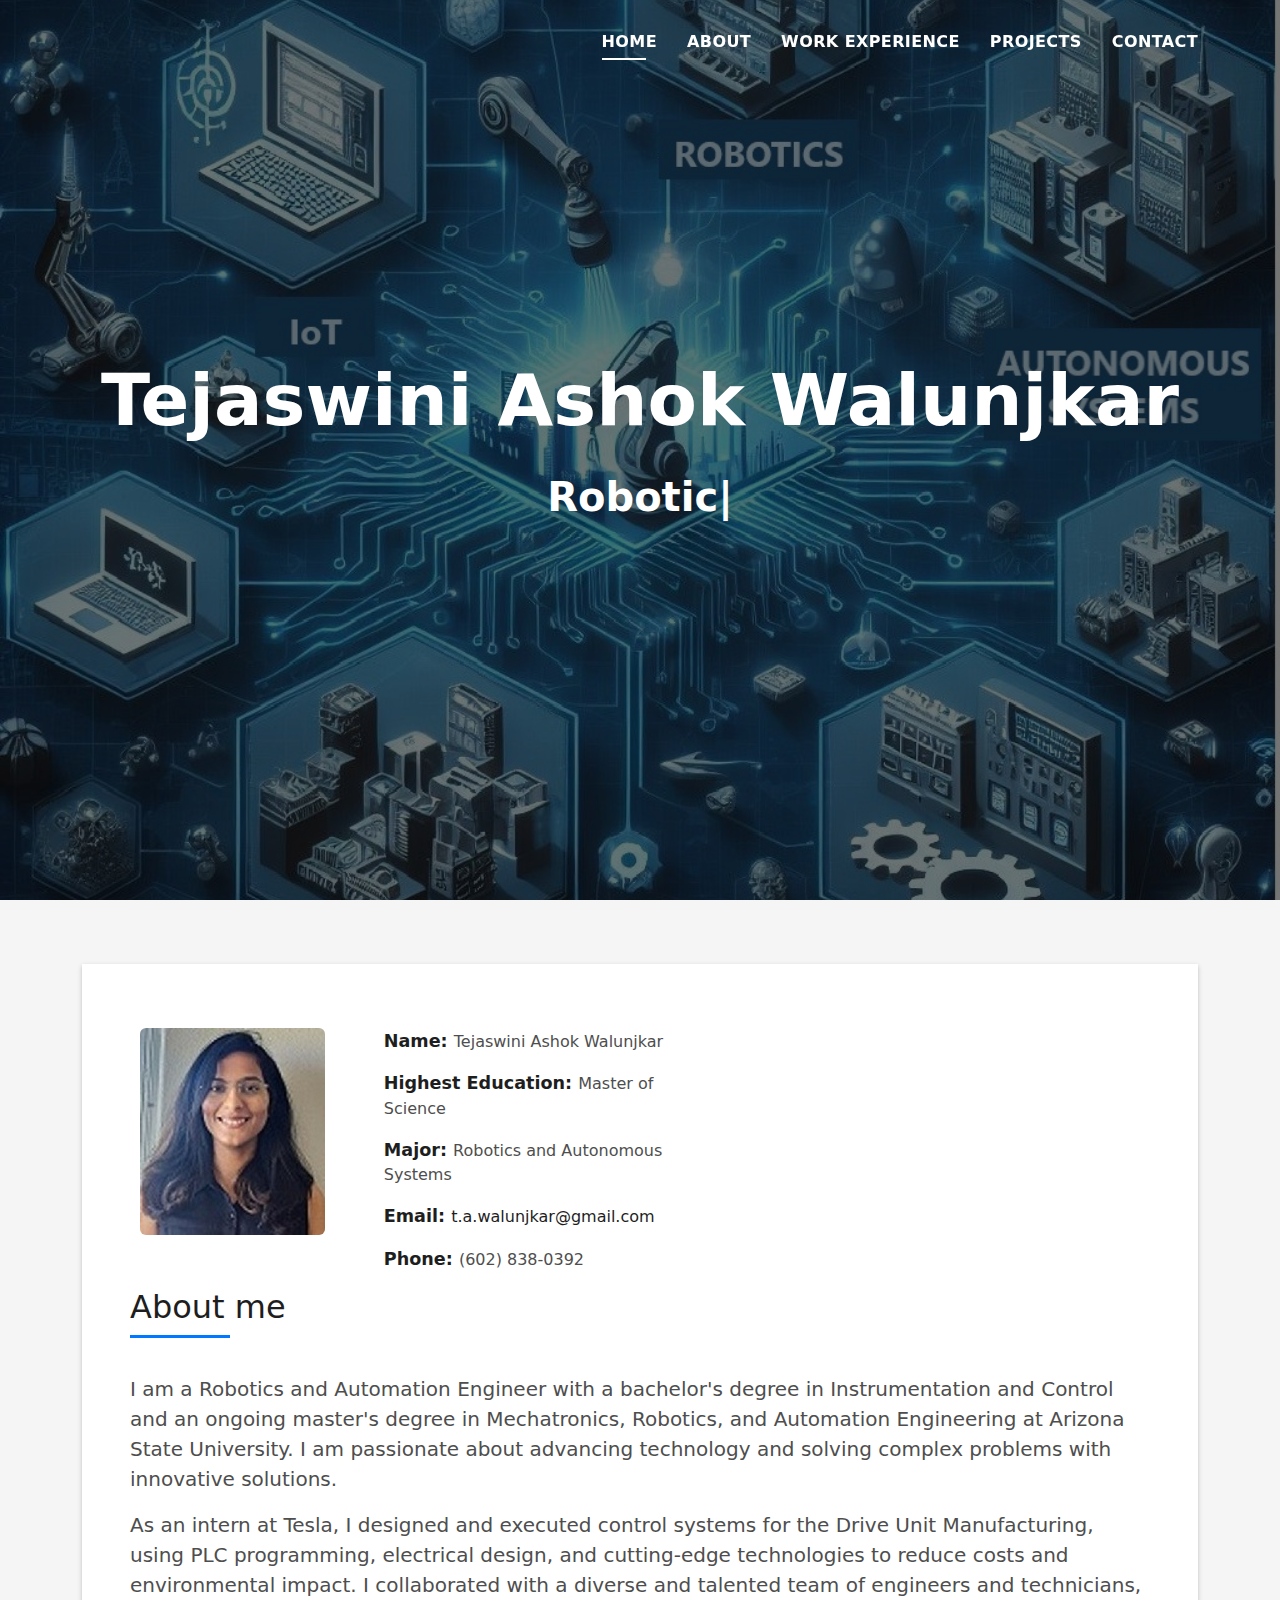
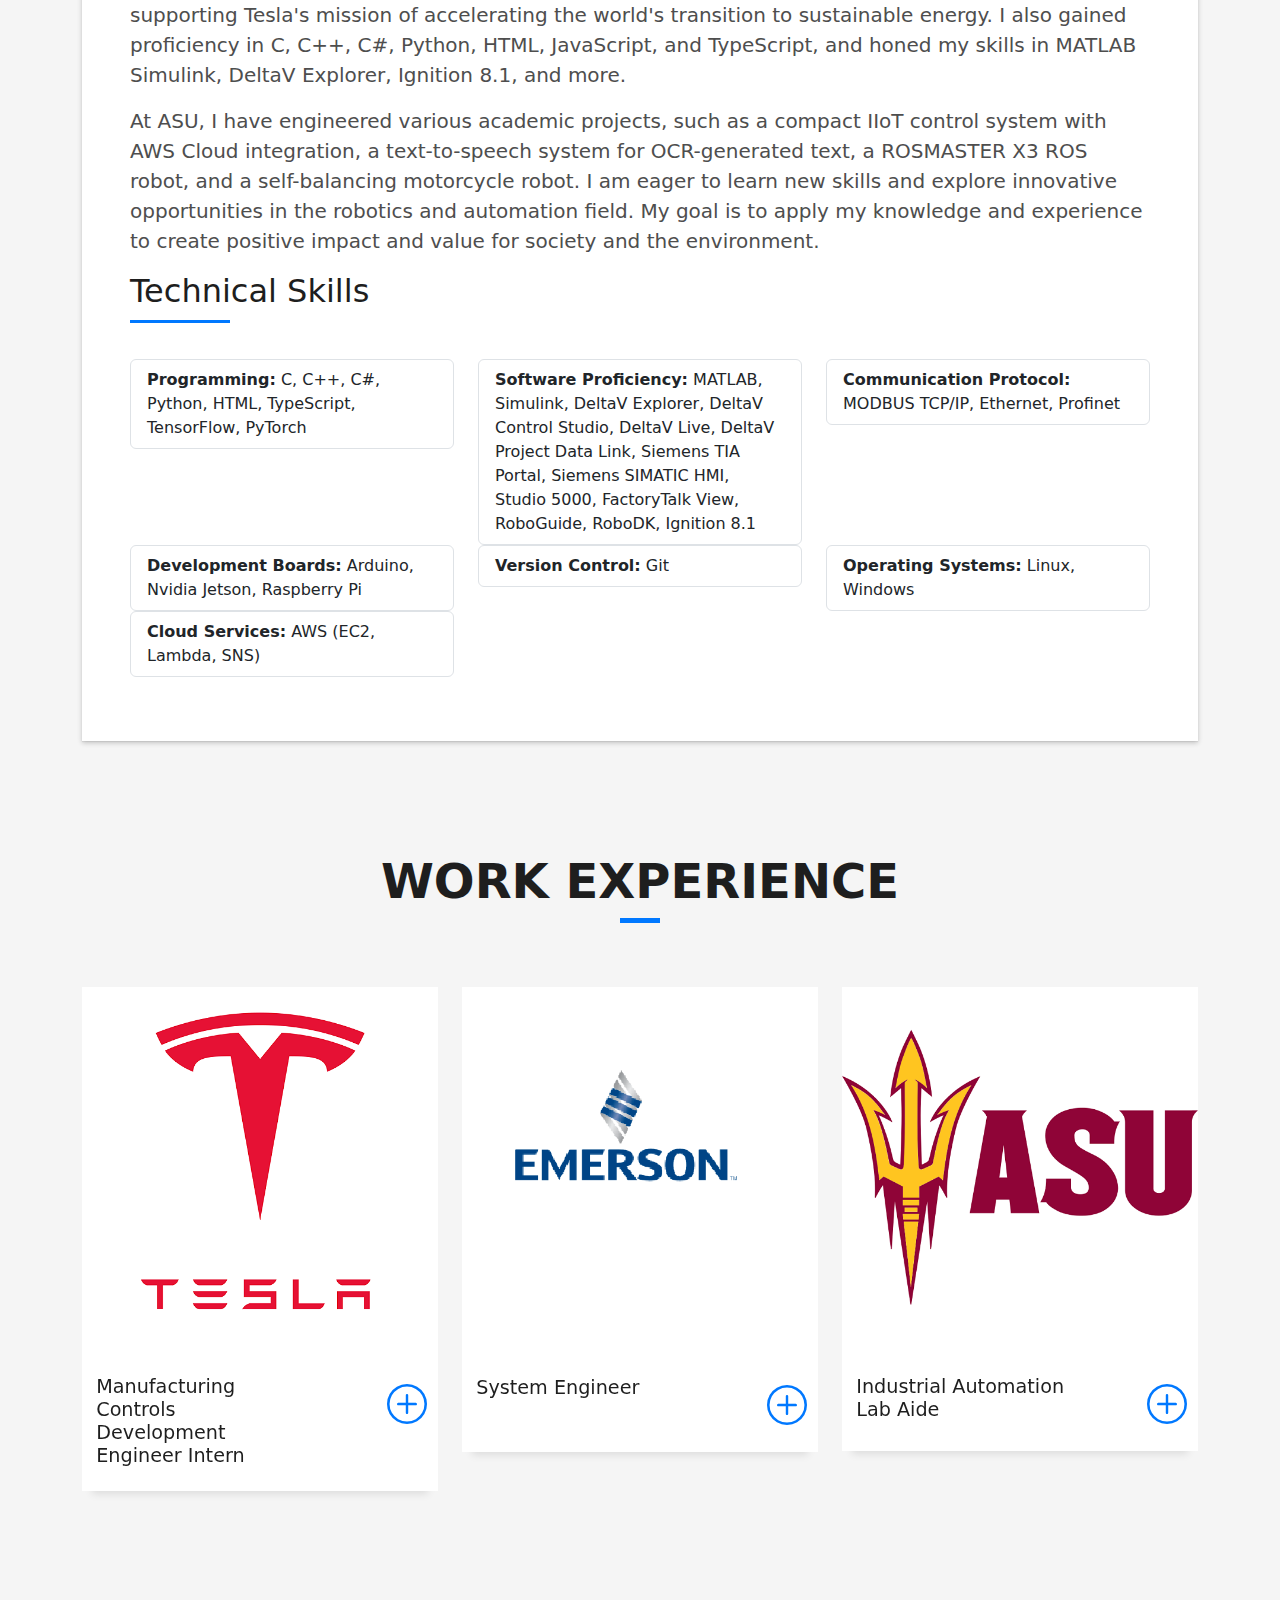
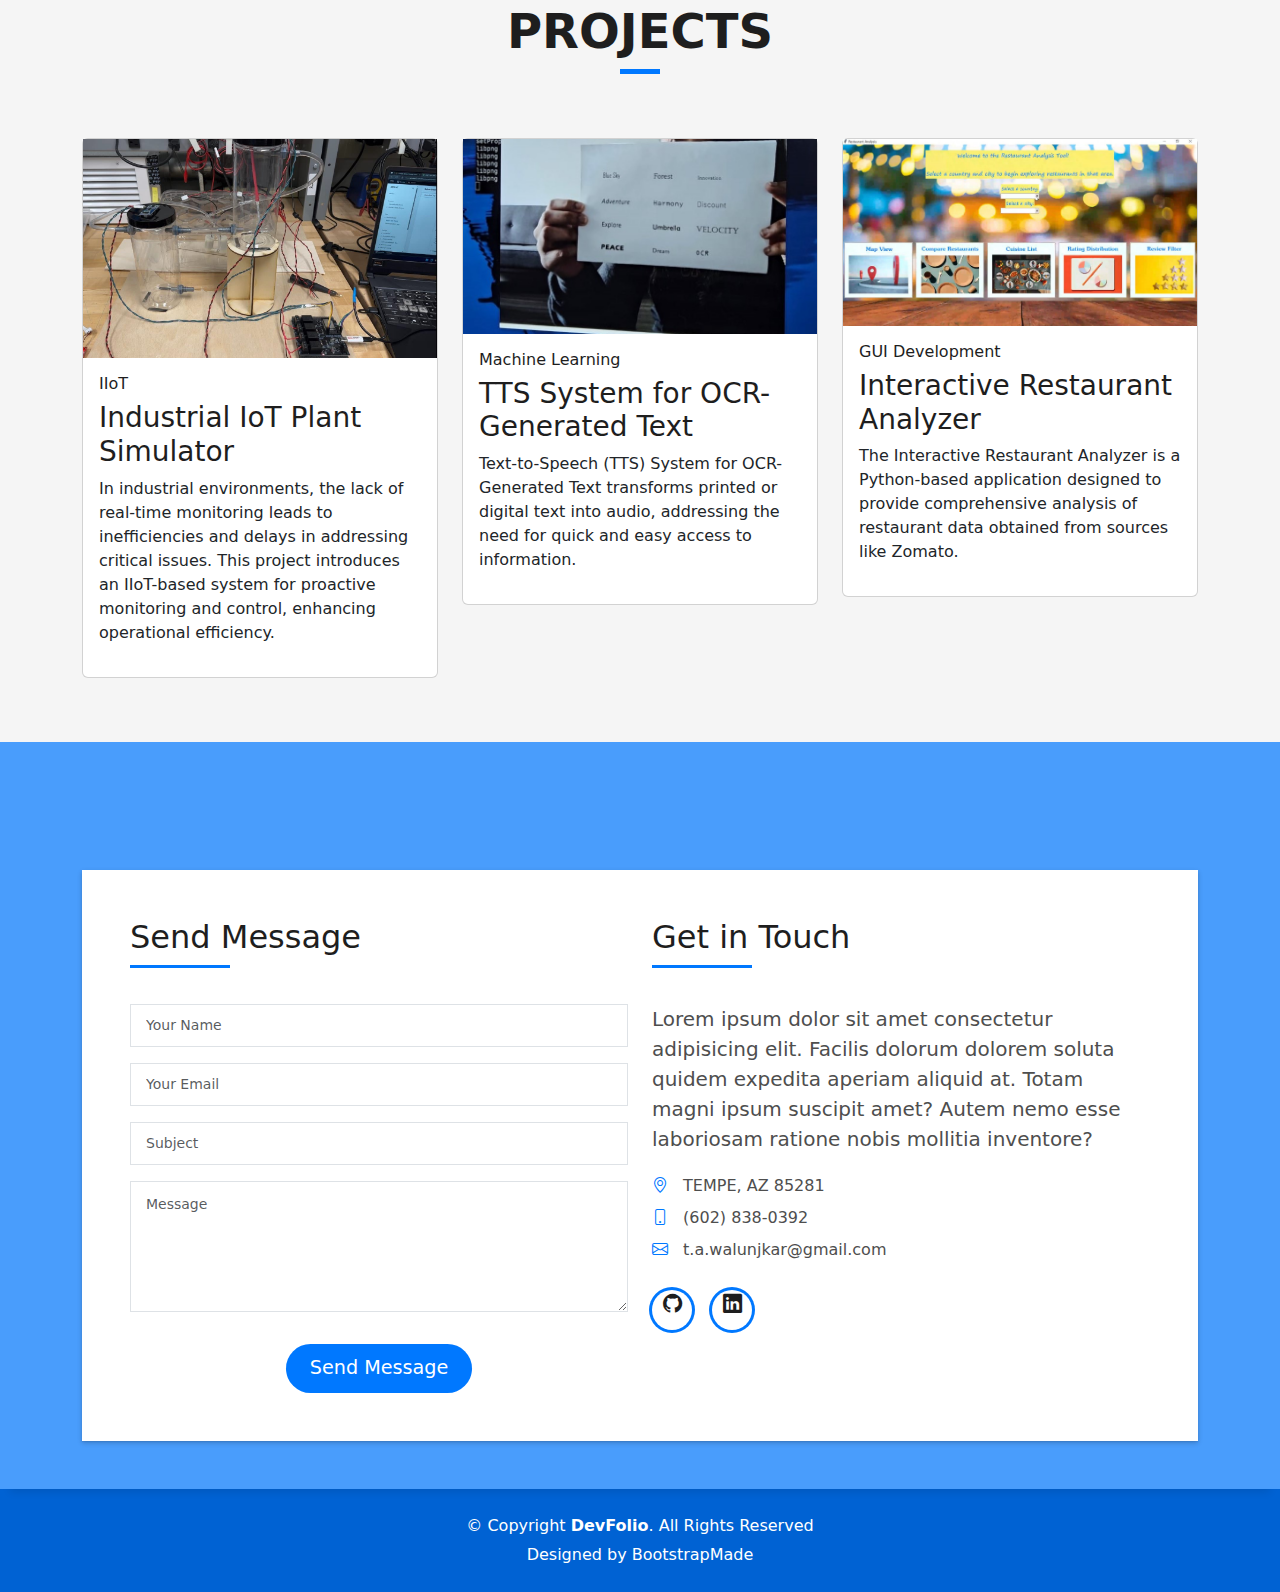
==== index.html @ 7a9c9aa1 "modified:   index.html" ====
<!DOCTYPE html>
<html lang="en">

<head>
  <meta charset="utf-8">
  <meta content="width=device-width, initial-scale=1.0" name="viewport">

  <title>Tejaswini Ashok Walunjkar</title>
  <meta content="" name="description">
  <meta content="" name="keywords">

  <!-- Favicons -->
  <link href="assets/img/favicon.jpg" rel="icon">
  <link href="assets/img/apple-touch-icon.jpg" rel="apple-touch-icon">

  <!-- Vendor CSS Files -->
  <link href="assets/vendor/bootstrap/css/bootstrap.min.css" rel="stylesheet">
  <link href="assets/vendor/bootstrap-icons/bootstrap-icons.css" rel="stylesheet">
  <link href="assets/vendor/glightbox/css/glightbox.min.css" rel="stylesheet">
  <link href="assets/vendor/swiper/swiper-bundle.min.css" rel="stylesheet">

  <!-- Template Main CSS File -->
  <link href="assets/css/style.css" rel="stylesheet">

  <!-- =======================================================
  * Template Name: DevFolio
  * Updated: Jan 09 2024 with Bootstrap v5.3.2
  * Template URL: https://bootstrapmade.com/devfolio-bootstrap-portfolio-html-template/
  * Author: BootstrapMade.com
  * License: https://bootstrapmade.com/license/
  ======================================================== -->
</head>

<body>

  <!-- ======= Header ======= -->
  <header id="header" class="fixed-top">
    <div class="container d-flex align-items-center justify-content-between">

      <h1 class="logo"><a href="index.html"></a></h1>
      <!-- Uncomment below if you prefer to use an image logo -->
      <!-- <a href="index.html" class="logo"><img src="assets/img/logo.png" alt="" class="img-fluid"></a>-->

      <nav id="navbar" class="navbar">
        <ul>
          <li><a class="nav-link scrollto active" href="#hero">Home</a></li>
          <li><a class="nav-link scrollto" href="#about">About</a></li>
          <!-- <li><a class="nav-link scrollto" href="#services">Services</a></li> -->
          <li><a class="nav-link scrollto " href="#workexperience">Work Experience</a></li>
          <li><a class="nav-link scrollto " href="#projects">Projects</a></li>
          <li><a class="nav-link scrollto" href="#contact">Contact</a></li>
        </ul>
        <i class="bi bi-list mobile-nav-toggle"></i>
      </nav><!-- .navbar -->

    </div>
  </header><!-- End Header -->

  <!-- ======= Hero Section ======= -->
  <div id="hero" class="hero route bg-image" style="background-image: url(assets/img/hero-bg.jpg)">
    <div class="overlay-itro"></div>
    <div class="hero-content display-table">
      <div class="table-cell">
        <div class="container">
          <!--<p class="display-6 color-d">Hello, world!</p>-->
          <h1 class="hero-title mb-4">Tejaswini Ashok Walunjkar</h1>
          <p class="hero-subtitle"><span class="typed" data-typed-items="Robotics, Industrial Automation, Internet of Things, Embedded systems, Mechatronics"></span></p>
          <!-- <p class="pt-3"><a class="btn btn-primary btn js-scroll px-4" href="#about" role="button">Learn More</a></p> -->
        </div>
      </div>
    </div>
  </div><!-- End Hero Section -->

  <main id="main">

    <!-- ======= About Section ======= -->
    <section id="about" class="about-mf sect-pt4 route">
      <div class="container">
        <div class="row">
          <div class="col-sm-12">
            <div class="box-shadow-full">
              <div class="row">
                <div class="col-md-7">
                  <div class="row">
                    <div class="col-sm-7 col-md-5">
                      <div class="about-img">
                        <img src="assets/img/testimonial-2.jpg" class="img-fluid rounded b-shadow-a" alt="">
                      </div>
                    </div>
                    <div class="col-sm-7 col-md-7">
                      <div class="about-info">
                        <p><span class="title-s">Name: </span> <span>Tejaswini Ashok Walunjkar</span></p>
                        <p><span class="title-s">Highest Education: </span> <span>Master of Science</span></p>
                        <p><span class="title-s">Major: </span> <span>Robotics and Autonomous Systems</span></p>
                        <p><span class="title-s">Email: </span> <span><a href="mailto:t.a.walunjkar@gmail.com">t.a.walunjkar@gmail.com</a></span></p>
                        <p><span class="title-s">Phone: </span> <span>(602) 838-0392</span></p>
                      </div>
                    </div>
                  </div>               
                </div>
                
                <div class="col-md-15">
                  <div class="about-me pt-4 pt-md-0">
                    <div class="title-box-2">
                      <h5 class="title-left">
                        About me
                      </h5>
                    </div>
                    <p class="lead">
                      I am a Robotics and Automation Engineer with a bachelor's degree in Instrumentation and Control and an ongoing master's degree in Mechatronics, Robotics, and Automation Engineering at Arizona State University. I am passionate about advancing technology and solving complex problems with innovative solutions.
                    </p>
                    <p class="lead">
                      As an intern at Tesla, I designed and executed control systems for the Drive Unit Manufacturing, using PLC programming, electrical design, and cutting-edge technologies to reduce costs and environmental impact. I collaborated with a diverse and talented team of engineers and technicians, supporting Tesla's mission of accelerating the world's transition to sustainable energy. I also gained proficiency in C, C++, C#, Python, HTML, JavaScript, and TypeScript, and honed my skills in MATLAB Simulink, DeltaV Explorer, Ignition 8.1, and more.
                    </p>
                    <p class="lead">
                      At ASU, I have engineered various academic projects, such as a compact IIoT control system with AWS Cloud integration, a text-to-speech system for OCR-generated text, a ROSMASTER X3 ROS robot, and a self-balancing motorcycle robot. I am eager to learn new skills and explore innovative opportunities in the robotics and automation field. My goal is to apply my knowledge and experience to create positive impact and value for society and the environment.
                    </p>
                  </div>


                  <!-- Technical Skills -->
                  <div class="title-box-2">
                    <h5 class="title-left">Technical Skills</h5>
                  </div>

                  <div class="row">
                    <div class="col-md-4">
                      <ul class="list-group">
                        <li class="list-group-item"><strong>Programming:</strong> C, C++, C#, Python, HTML, TypeScript, TensorFlow, PyTorch</li>
                      </ul>
                    </div>
                    
                    <div class="col-md-4">
                      <ul class="list-group">
                        <li class="list-group-item"><strong>Software Proficiency:</strong> MATLAB, Simulink, DeltaV Explorer, DeltaV Control Studio, DeltaV Live, DeltaV Project Data Link, Siemens TIA Portal, Siemens SIMATIC HMI, Studio 5000, FactoryTalk View, RoboGuide, RoboDK, Ignition 8.1</li>
                      </ul>
                    </div>
                    
                    <div class="col-md-4">
                      <ul class="list-group">
                        <li class="list-group-item"><strong>Communication Protocol:</strong> MODBUS TCP/IP, Ethernet, Profinet</li>
                      </ul>
                    </div>
                  </div>

                  <div class="row">
                    <div class="col-md-4">
                      <ul class="list-group">
                        <li class="list-group-item"><strong>Development Boards:</strong> Arduino, Nvidia Jetson, Raspberry Pi</li>
                      </ul>
                    </div>
                    
                    <div class="col-md-4">
                      <ul class="list-group">
                        <li class="list-group-item"><strong>Version Control:</strong> Git</li>
                      </ul>
                    </div>
                    
                    <div class="col-md-4">
                      <ul class="list-group">
                        <li class="list-group-item"><strong>Operating Systems:</strong> Linux, Windows</li>
                      </ul>
                    </div>
                  </div>

                  <div class="row">
                    <div class="col-md-4">
                      <ul class="list-group">
                        <li class="list-group-item"><strong>Cloud Services:</strong> AWS (EC2, Lambda, SNS)</li>
                      </ul>
                    </div>
                  </div>
                  
                  <!-- End Technical Skills -->
                </div>
              </div>
            </div>
          </div>
        </div>
      </div>
    </section><!-- End About Section -->


    <!-- ======= work experience Section ======= -->
    <section id="workexperience" class="workexperience-mf sect-pt4 route">
      <div class="container">
        <div class="row">
          <div class="col-sm-12">
            <div class="title-box text-center">
              <h3 class="title-a">
                Work Experience
              </h3>
              <div class="line-mf"></div>
            </div>
          </div>
        </div>
        <div class="row">
          <div class="col-md-4">
            <div class="work-box">
              <a href="assets/img/work-1.jpg" data-gallery="portfolioGallery" class="portfolio-lightbox">
                <div class="work-img">
                  <img src="assets/img/work-1.jpg" alt="" class="img-fluid">
                </div>
              </a>
              <div class="work-content">
                <div class="row">
                  <div class="col-sm-8">
                    <h2 class="w-title">Manufacturing Controls Development Engineer Intern</h2>
                  </div>
                  <div class="col-sm-4">
                    <div class="w-like">
                      <a href="portfolio-details.html"> <span class="bi bi-plus-circle"></span></a>
                    </div>
                  </div>
                </div>
              </div>
            </div>
          </div>
          <div class="col-md-4">
            <div class="work-box">
              <a href="assets/img/work-2.jpg" data-gallery="portfolioGallery" class="portfolio-lightbox">
                <div class="work-img">
                  <img src="assets/img/work-2.jpg" alt="" class="img-fluid">
                </div>
              </a>
              <div class="work-content">
                <div class="row">
                  <div class="col-sm-8">
                    <h2 class="w-title">System Engineer</h2>
                  </div>
                  <div class="col-sm-4">
                    <div class="w-like">
                      <a href="portfolio-details.html"> <span class="bi bi-plus-circle"></span></a>
                    </div>
                  </div>
                </div>
              </div>
            </div>
          </div>
          <div class="col-md-4">
            <div class="work-box">
              <a href="assets/img/work-3.jpg" data-gallery="portfolioGallery" class="portfolio-lightbox">
                <div class="work-img">
                  <img src="assets/img/work-3.jpg" alt="" class="img-fluid">
                </div>
              </a>
              <div class="work-content">
                <div class="row">
                  <div class="col-sm-8">
                    <h2 class="w-title">Industrial Automation Lab Aide</h2>
                  </div>
                  <div class="col-sm-4">
                    <div class="w-like">
                      <a href="portfolio-details.html"> <span class="bi bi-plus-circle"></span></a>
                    </div>
                  </div>
                </div>
              </div>
            </div>
          </div>
        </div>
      </div>
    </section><!-- End work experience Section -->


    <!-- ======= Projects Section ======= -->
    <section id="projects" class="projects-mf sect-pt4 route">
      <div class="container">
        <div class="row">
          <div class="col-sm-12">
            <div class="title-box text-center">
              <h3 class="title-a">
                Projects
              </h3>
              <div class="line-mf"></div>
            </div>
          </div>
        </div>
        <div class="row">
          <div class="col-md-4">
            <div class="card card-projects">
              <div class="card-img">
                <a href="blog-single.html"><img src="assets/img/post-1.jpg" alt="" class="img-fluid"></a>
              </div>
              <div class="card-body">
                <div class="card-category-box">
                  <div class="card-category">
                    <h6 class="category">IIoT</h6>
                  </div>
                </div>
                <h3 class="card-title"><a href="blog-single.html">Industrial IoT Plant Simulator</a></h3>
                <p class="card-description">
                  In industrial environments, the lack of real-time monitoring leads to inefficiencies and delays in addressing critical issues. 
                  This project introduces an IIoT-based system for proactive monitoring and control, enhancing operational efficiency.
                </p>
              </div>
            </div>
          </div>
          <div class="col-md-4">
            <div class="card card-projects">
              <div class="card-img">
                <a href="blog-single.html"><img src="assets/img/post-2.jpg" alt="" class="img-fluid"></a>
              </div>
              <div class="card-body">
                <div class="card-category-box">
                  <div class="card-category">
                    <h6 class="category">Machine Learning</h6>
                  </div>
                </div>
                <h3 class="card-title"><a href="blog-single.html">TTS System for OCR-Generated Text</a></h3>
                <p class="card-description">
                  Text-to-Speech (TTS) System for OCR-Generated Text transforms printed or digital text into audio, addressing the need for quick and easy access to information.
                </p>
              </div>
            </div>
          </div>
          <div class="col-md-4">
            <div class="card card-projects">
              <div class="card-img">
                <a href="blog-single.html"><img src="assets/img/post-3.jpg" alt="" class="img-fluid"></a>
              </div>
              <div class="card-body">
                <div class="card-category-box">
                  <div class="card-category">
                    <h6 class="category">GUI Development</h6>
                  </div>
                </div>
                <h3 class="card-title"><a href="blog-single.html">Interactive Restaurant Analyzer</a></h3>
                <p class="card-description">
                  The Interactive Restaurant Analyzer is a Python-based application designed to provide comprehensive analysis of restaurant data obtained from sources like Zomato.
                </p>
              </div>
            </div>
          </div>
        </div>
      </div>
    </section><!-- End projects Section -->

    <!-- ======= Contact Section ======= -->
    <section id="contact" class="paralax-mf footer-paralax bg-image sect-mt4 route" style="background-image: url(assets/img/overlay-bg.jpg)">
      <div class="overlay-mf"></div>
      <div class="container">
        <div class="row">
          <div class="col-sm-12">
            <div class="contact-mf">
              <div id="contact" class="box-shadow-full">
                <div class="row">
                  <div class="col-md-6">
                    <div class="title-box-2">
                      <h5 class="title-left">
                        Send Message
                      </h5>
                    </div>
                    <div>
                      <form action="forms/contact.php" method="post" role="form" class="php-email-form">
                        <div class="row">
                          <div class="col-md-12 mb-3">
                            <div class="form-group">
                              <input type="text" name="name" class="form-control" id="name" placeholder="Your Name" required>
                            </div>
                          </div>
                          <div class="col-md-12 mb-3">
                            <div class="form-group">
                              <input type="email" class="form-control" name="email" id="email" placeholder="Your Email" required>
                            </div>
                          </div>
                          <div class="col-md-12 mb-3">
                            <div class="form-group">
                              <input type="text" class="form-control" name="subject" id="subject" placeholder="Subject" required>
                            </div>
                          </div>
                          <div class="col-md-12">
                            <div class="form-group">
                              <textarea class="form-control" name="message" rows="5" placeholder="Message" required></textarea>
                            </div>
                          </div>
                          <div class="col-md-12 text-center my-3">
                            <div class="loading">Loading</div>
                            <div class="error-message"></div>
                            <div class="sent-message">Your message has been sent. Thank you!</div>
                          </div>
                          <div class="col-md-12 text-center">
                            <button type="submit" class="button button-a button-big button-rouded">Send Message</button>
                          </div>
                        </div>
                      </form>
                    </div>
                  </div>
                  <div class="col-md-6">
                    <div class="title-box-2 pt-4 pt-md-0">
                      <h5 class="title-left">
                        Get in Touch
                      </h5>
                    </div>
                    <div class="more-info">
                      <p class="lead">
                        Lorem ipsum dolor sit amet consectetur adipisicing elit. Facilis dolorum dolorem soluta quidem
                        expedita aperiam aliquid at.
                        Totam magni ipsum suscipit amet? Autem nemo esse laboriosam ratione nobis
                        mollitia inventore?
                      </p>
                      <ul class="list-ico">
                        <li><span class="bi bi-geo-alt"></span> TEMPE, AZ 85281</li>
                        <li><span class="bi bi-phone"></span> (602) 838-0392</li>
                        <li><span class="bi bi-envelope"></span> t.a.walunjkar@gmail.com</li>
                      </ul>
                    </div>
                    <div class="socials">
                      <ul>
                        <li><a href=""><span class="ico-circle"><i class="bi bi-github"></i></span></a></li>
                        <li><a href=""><span class="ico-circle"><i class="bi bi-linkedin"></i></span></a></li>
                      </ul>
                    </div>
                  </div>
                </div>
              </div>
            </div>
          </div>
        </div>
      </div>
    </section><!-- End Contact Section -->

  </main><!-- End #main -->

  <!-- ======= Footer ======= -->
  <footer>
    <div class="container">
      <div class="row">
        <div class="col-sm-12">
          <div class="copyright-box">
            <p class="copyright">&copy; Copyright <strong>DevFolio</strong>. All Rights Reserved</p>
            <div class="credits">
              <!--
              All the links in the footer should remain intact.
              You can delete the links only if you purchased the pro version.
              Licensing information: https://bootstrapmade.com/license/
              Purchase the pro version with working PHP/AJAX contact form: https://bootstrapmade.com/buy/?theme=DevFolio
            -->
              Designed by <a href="https://bootstrapmade.com/">BootstrapMade</a>
            </div>
          </div>
        </div>
      </div>
    </div>
  </footer><!-- End  Footer -->

  <div id="preloader"></div>
  <a href="#" class="back-to-top d-flex align-items-center justify-content-center"><i class="bi bi-arrow-up-short"></i></a>

  <!-- Vendor JS Files -->
  <script src="assets/vendor/purecounter/purecounter_vanilla.js"></script>
  <script src="assets/vendor/bootstrap/js/bootstrap.bundle.min.js"></script>
  <script src="assets/vendor/glightbox/js/glightbox.min.js"></script>
  <script src="assets/vendor/swiper/swiper-bundle.min.js"></script>
  <script src="assets/vendor/typed.js/typed.umd.js"></script>
  <script src="assets/vendor/php-email-form/validate.js"></script>

  <!-- Template Main JS File -->
  <script src="assets/js/main.js"></script>

</body>

</html>
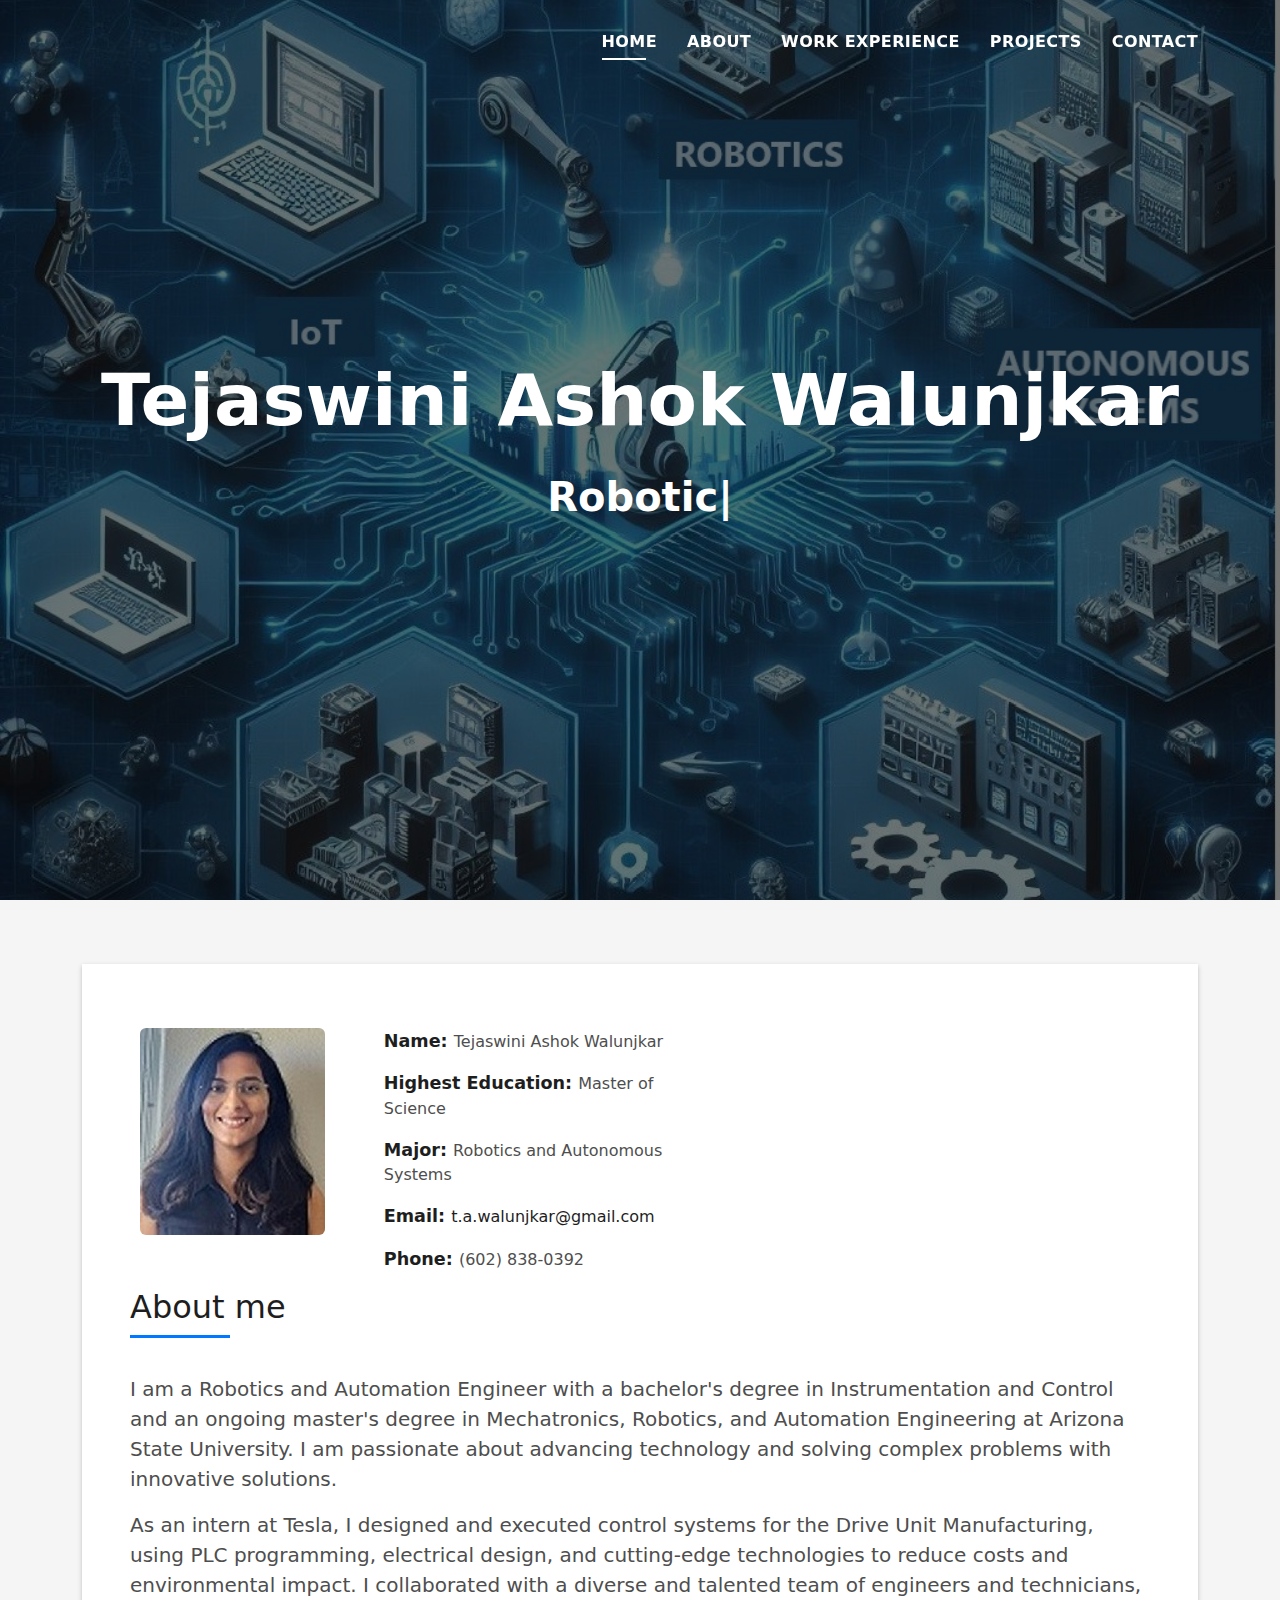
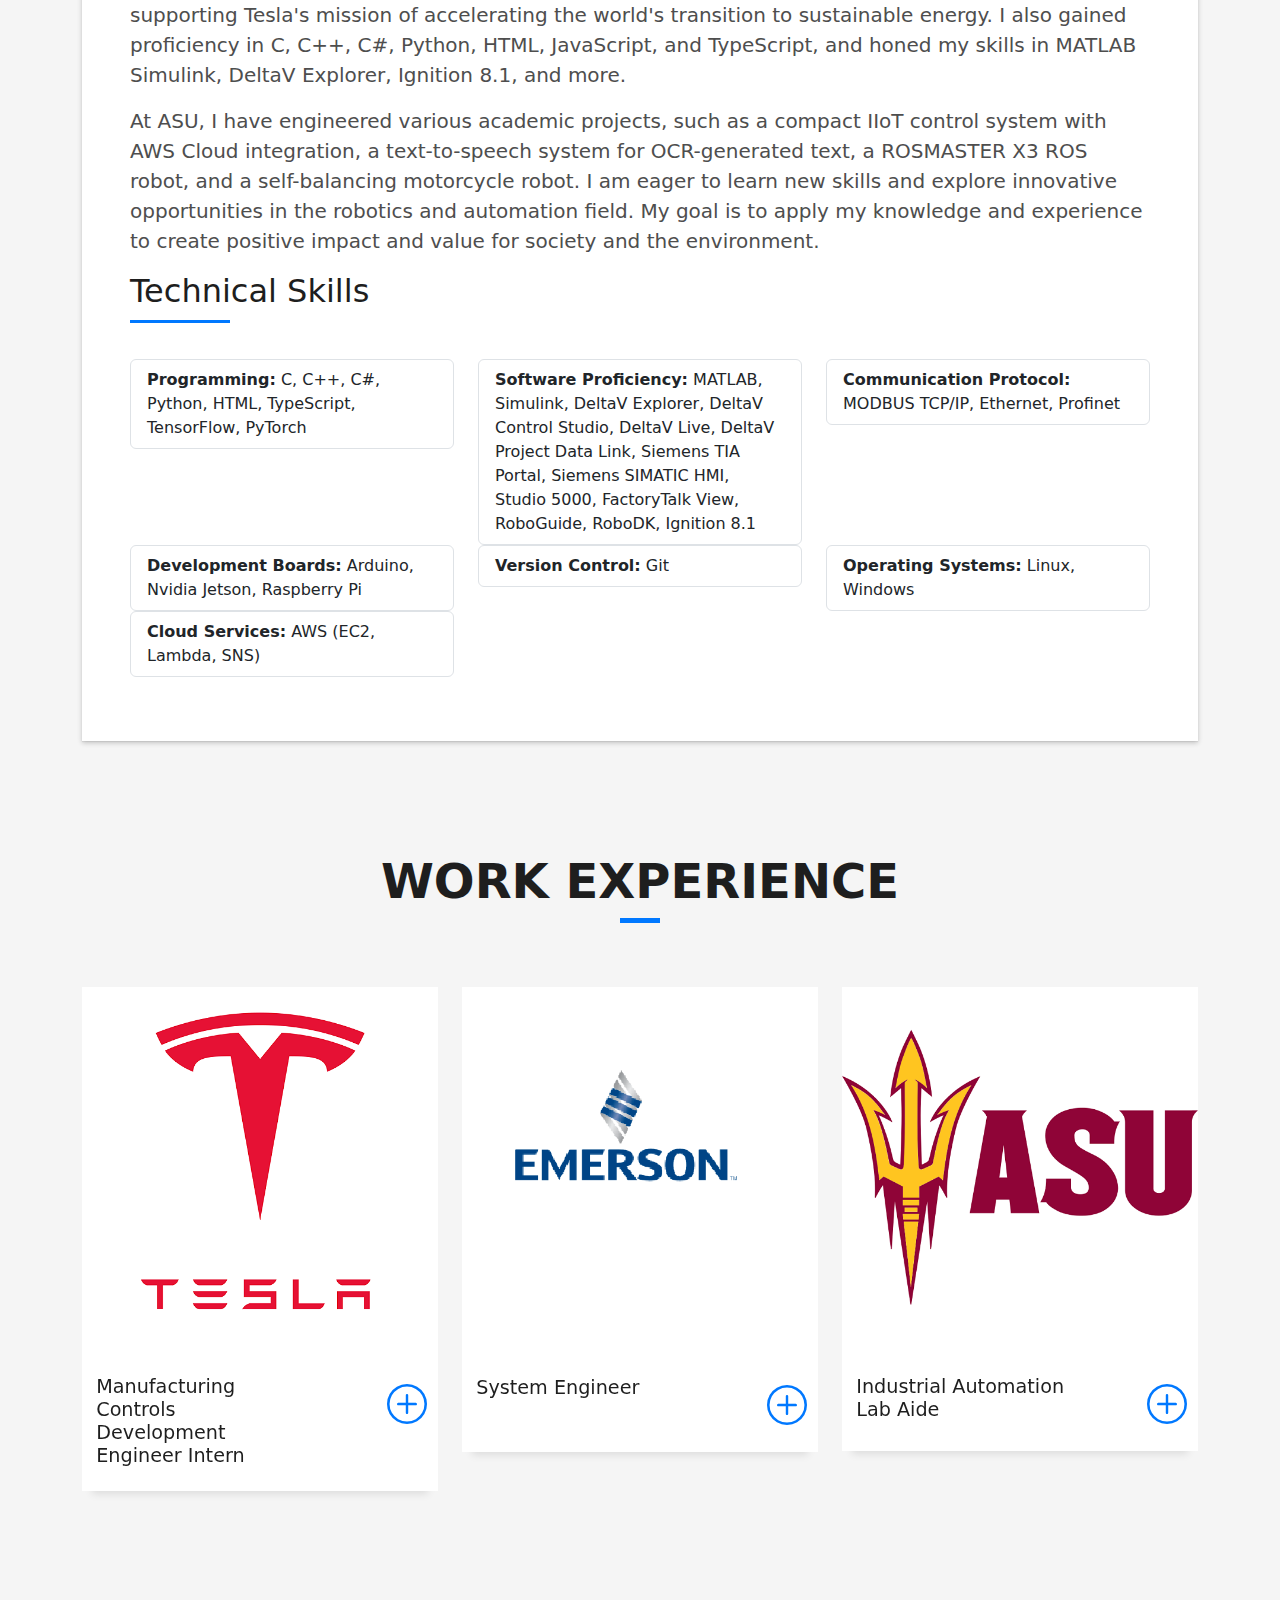
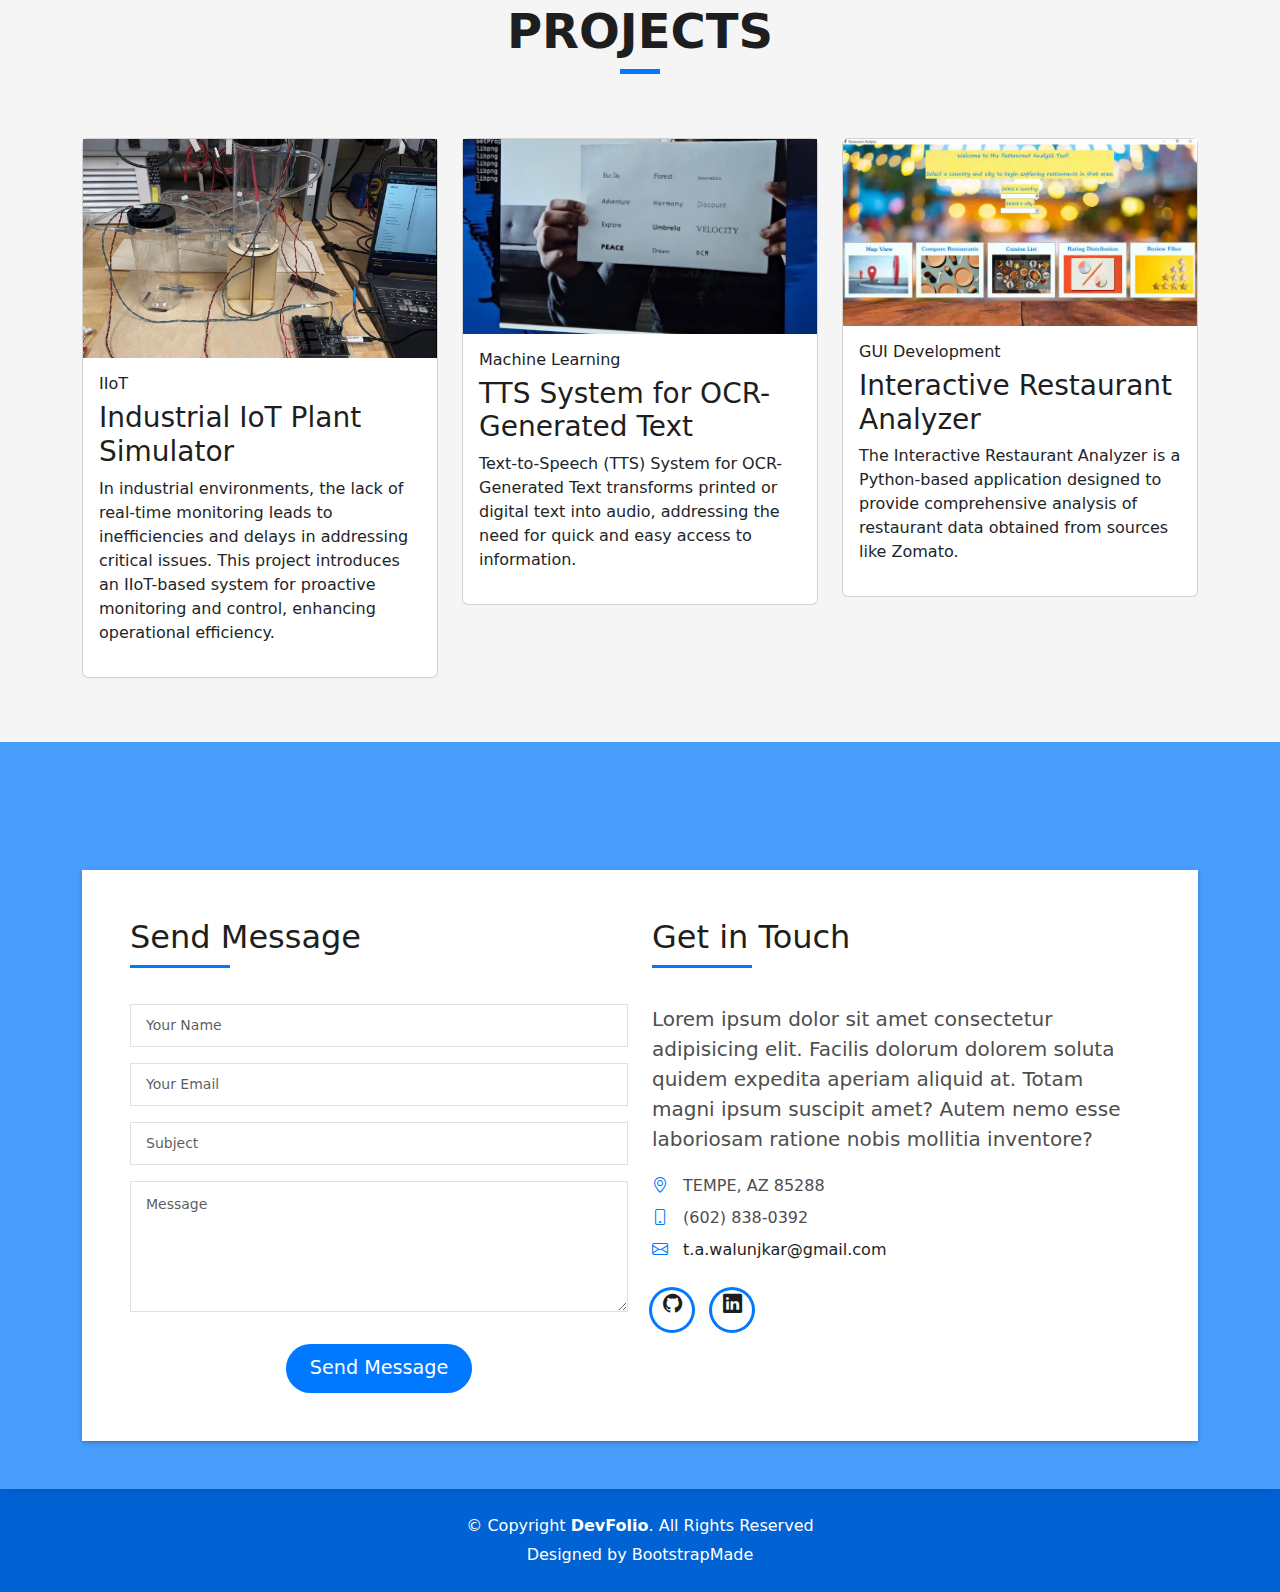
==== commit 0d4c4ef5: "modified:   index.html" ====
--- a/index.html
+++ b/index.html
@@ -400,9 +400,9 @@
                         mollitia inventore?
                       </p>
                       <ul class="list-ico">
-                        <li><span class="bi bi-geo-alt"></span> TEMPE, AZ 85281</li>
+                        <li><span class="bi bi-geo-alt"></span> TEMPE, AZ 85288</li>
                         <li><span class="bi bi-phone"></span> (602) 838-0392</li>
-                        <li><span class="bi bi-envelope"></span> t.a.walunjkar@gmail.com</li>
+                        <li><span class="bi bi-envelope"></span> <a href="mailto:t.a.walunjkar@gmail.com">t.a.walunjkar@gmail.com</a></li>
                       </ul>
                     </div>
                     <div class="socials">
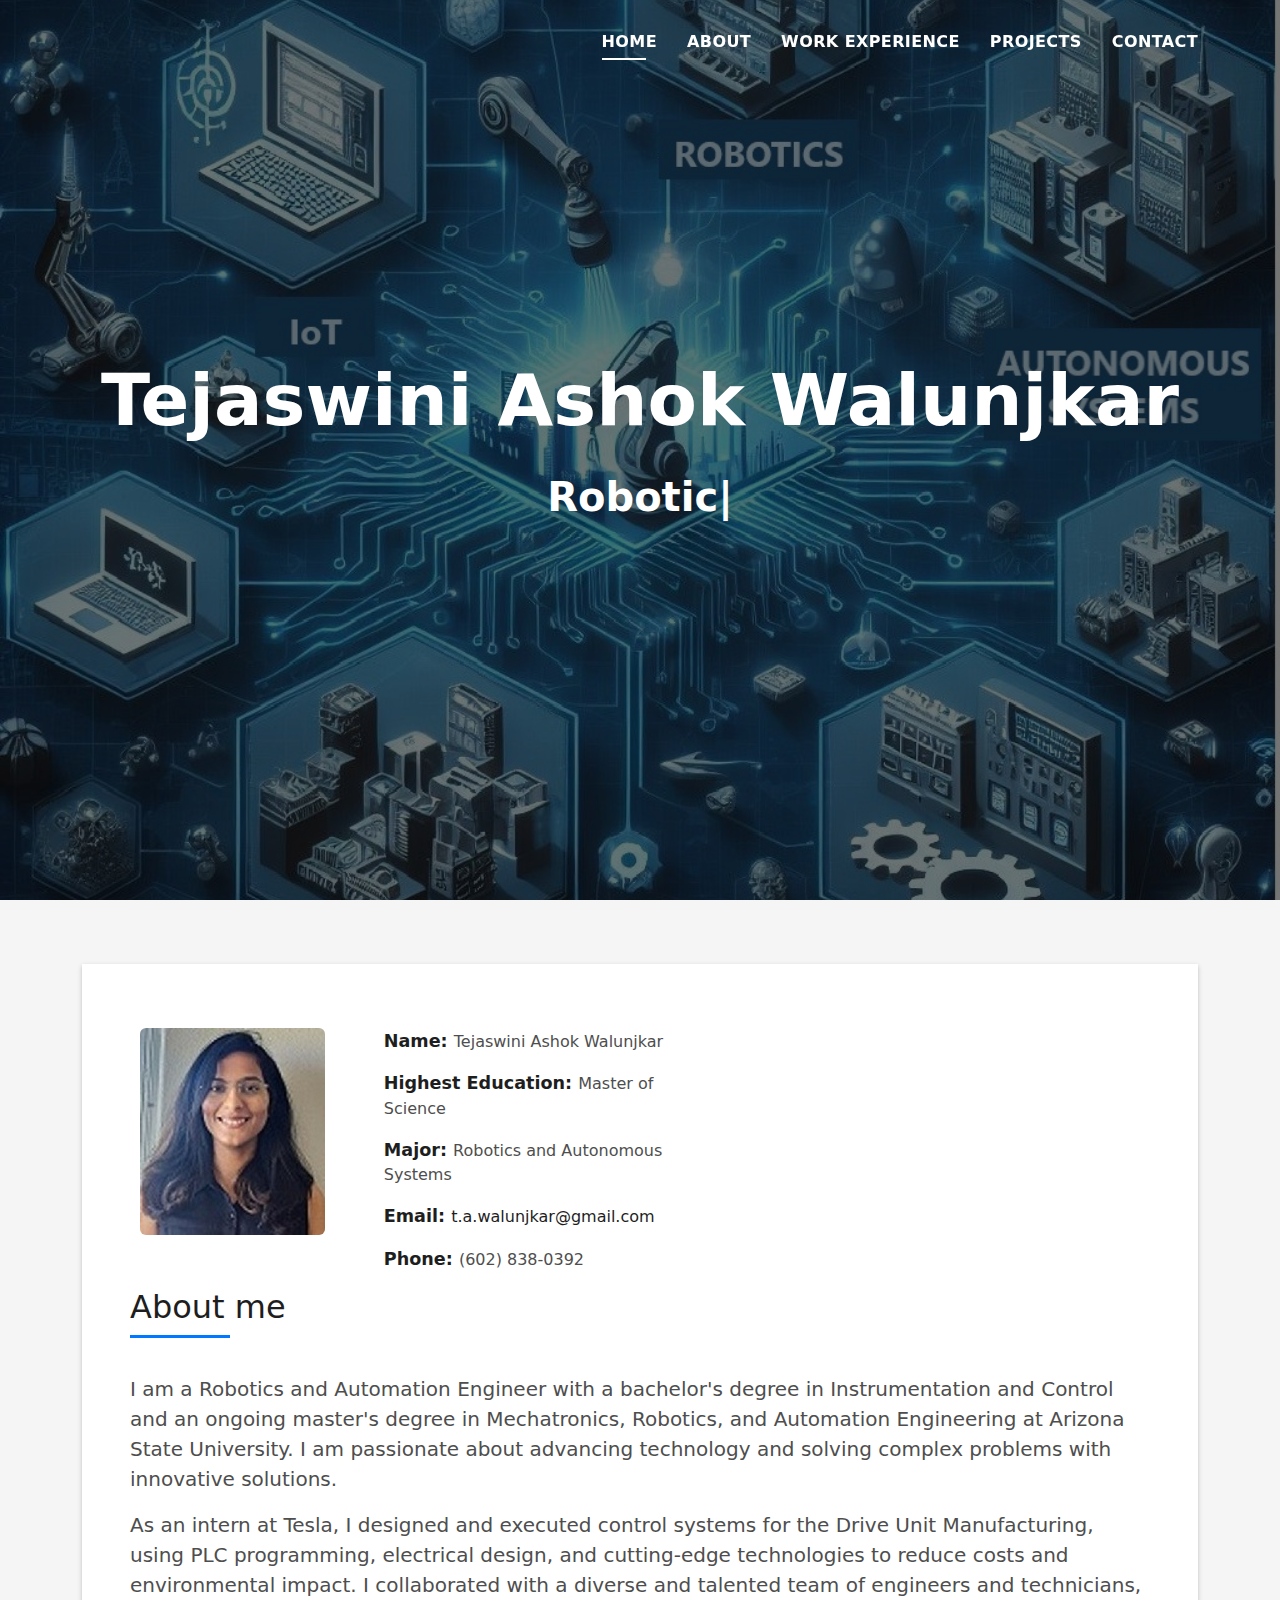
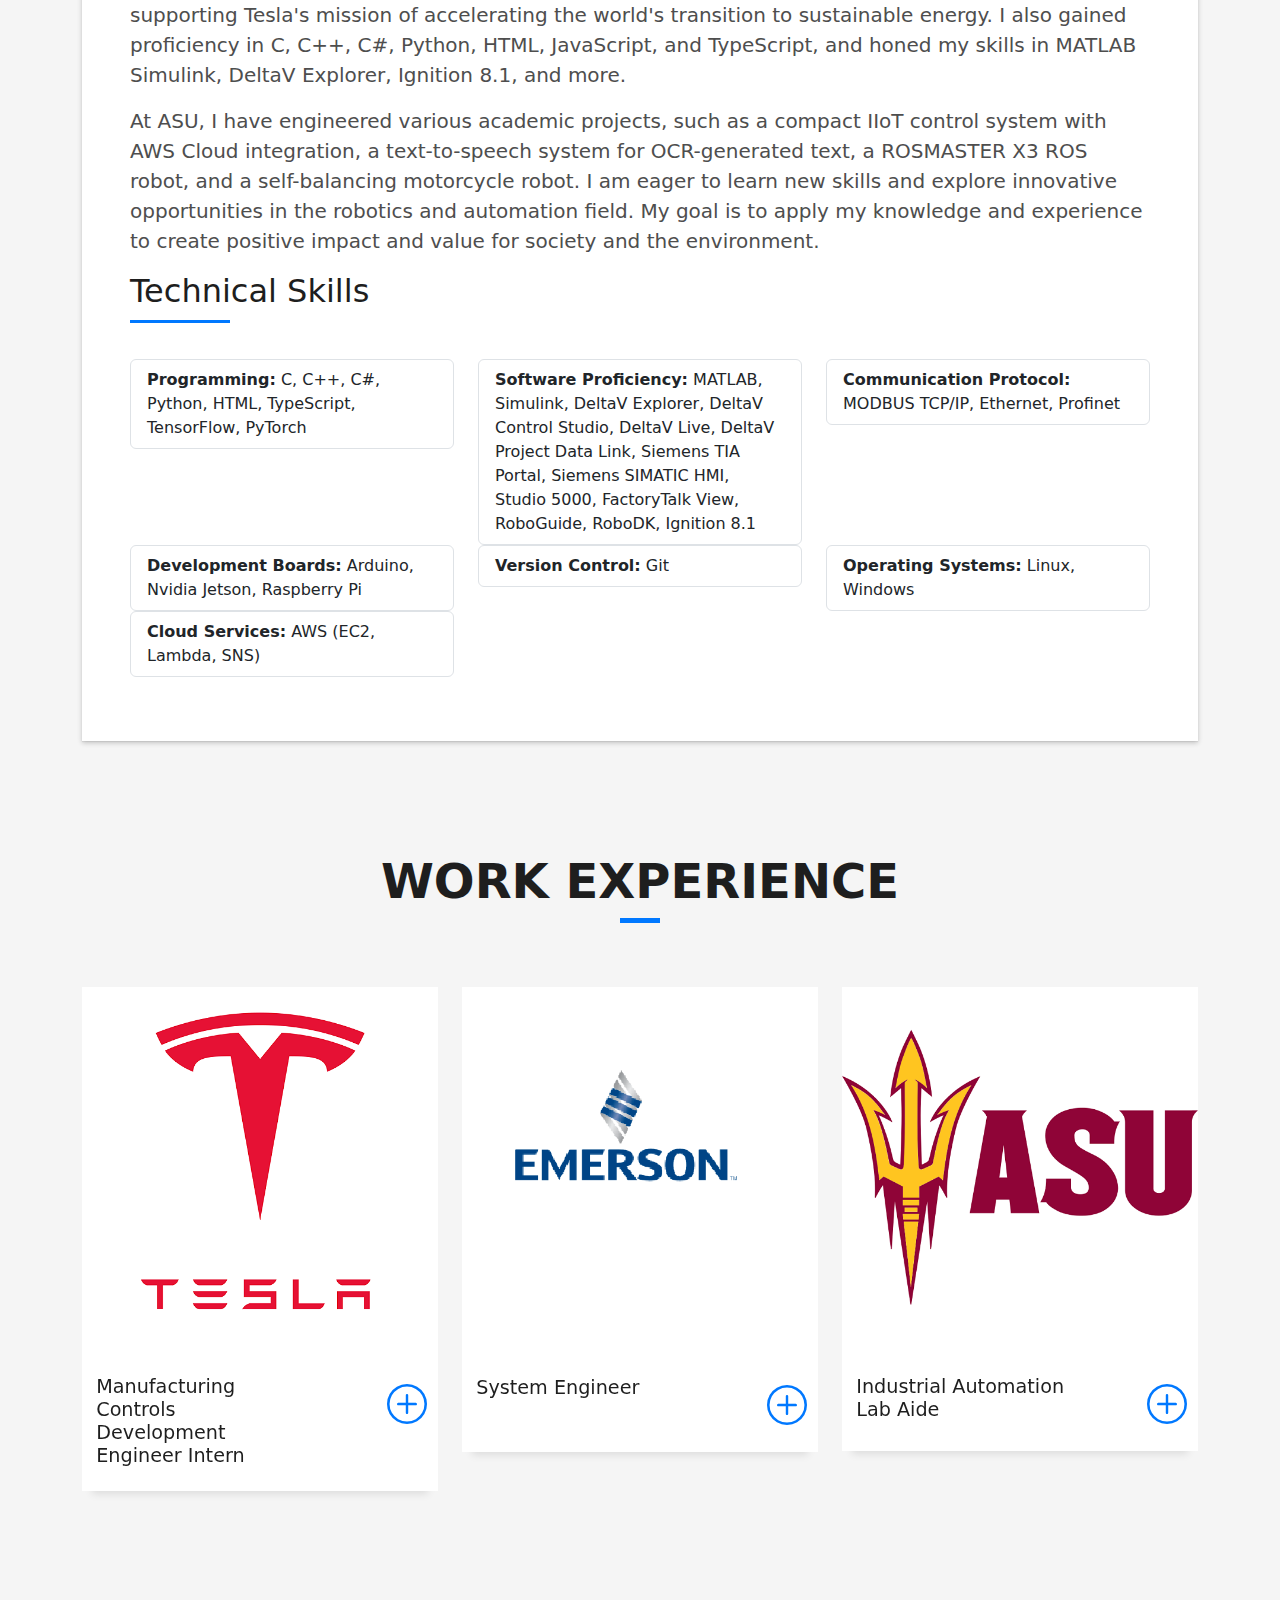
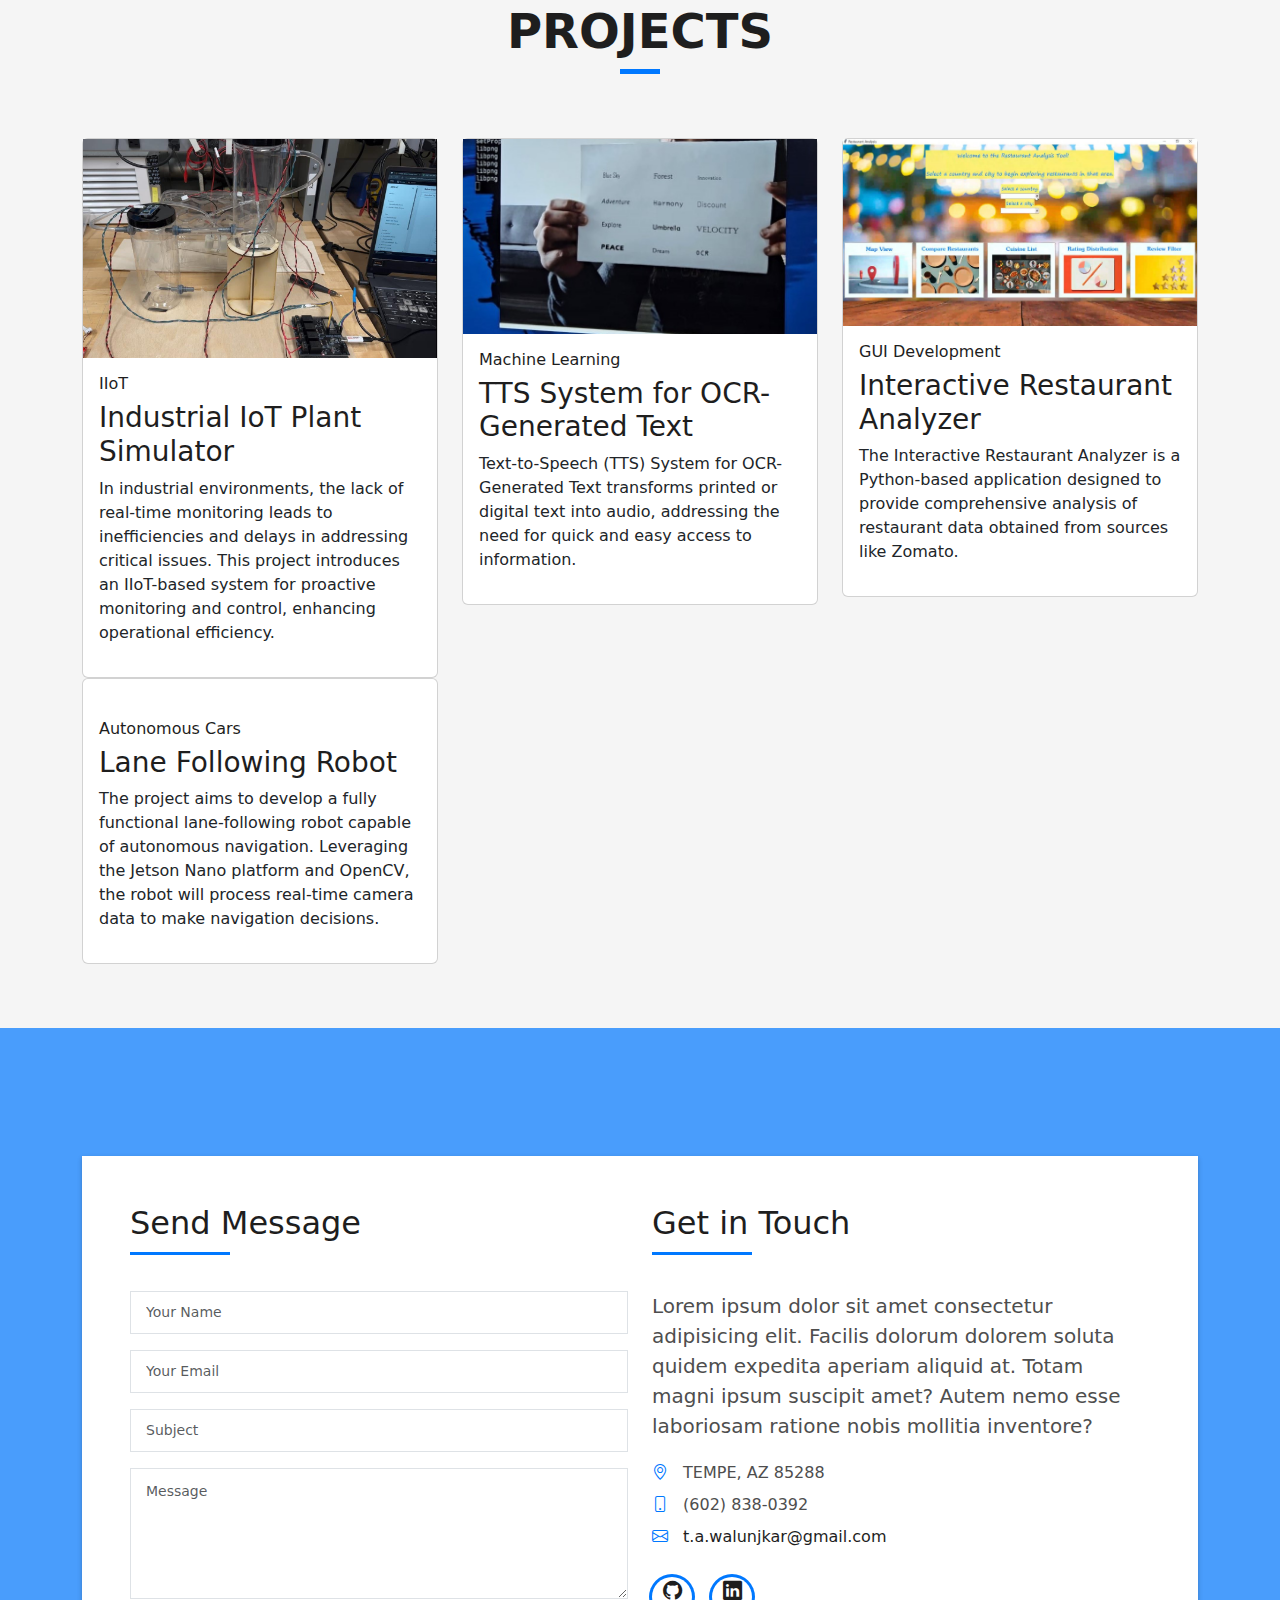
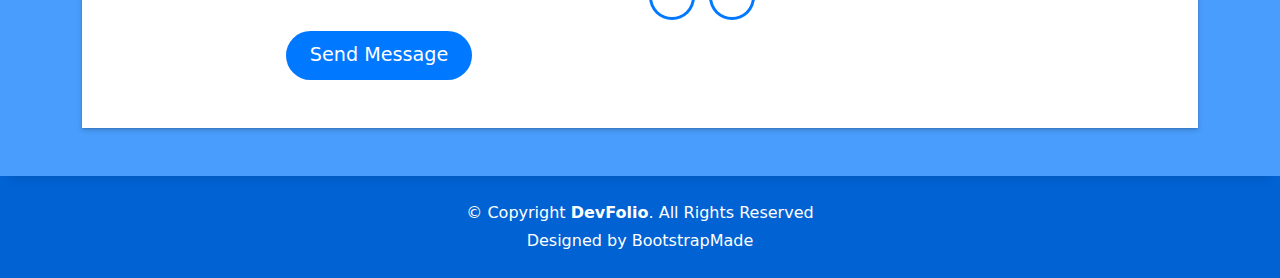
==== commit ea3072b7: "modified:   index.html" ====
--- a/index.html
+++ b/index.html
@@ -328,6 +328,24 @@
                 <h3 class="card-title"><a href="blog-single.html">Interactive Restaurant Analyzer</a></h3>
                 <p class="card-description">
                   The Interactive Restaurant Analyzer is a Python-based application designed to provide comprehensive analysis of restaurant data obtained from sources like Zomato.
+                </p>
+              </div>
+            </div>
+          </div>
+          <div class="col-md-4">
+            <div class="card card-projects">
+              <div class="card-img">
+                <a href="blog-single.html"><img src="assets/img/post-4.jpg" alt="" class="img-fluid"></a>
+              </div>
+              <div class="card-body">
+                <div class="card-category-box">
+                  <div class="card-category">
+                    <h6 class="category">Autonomous Cars</h6>
+                  </div>
+                </div>
+                <h3 class="card-title"><a href="blog-single.html">Lane Following Robot</a></h3>
+                <p class="card-description">
+                  The project aims to develop a fully functional lane-following robot capable of autonomous navigation. Leveraging the Jetson Nano platform and OpenCV, the robot will process real-time camera data to make navigation decisions.
                 </p>
               </div>
             </div>
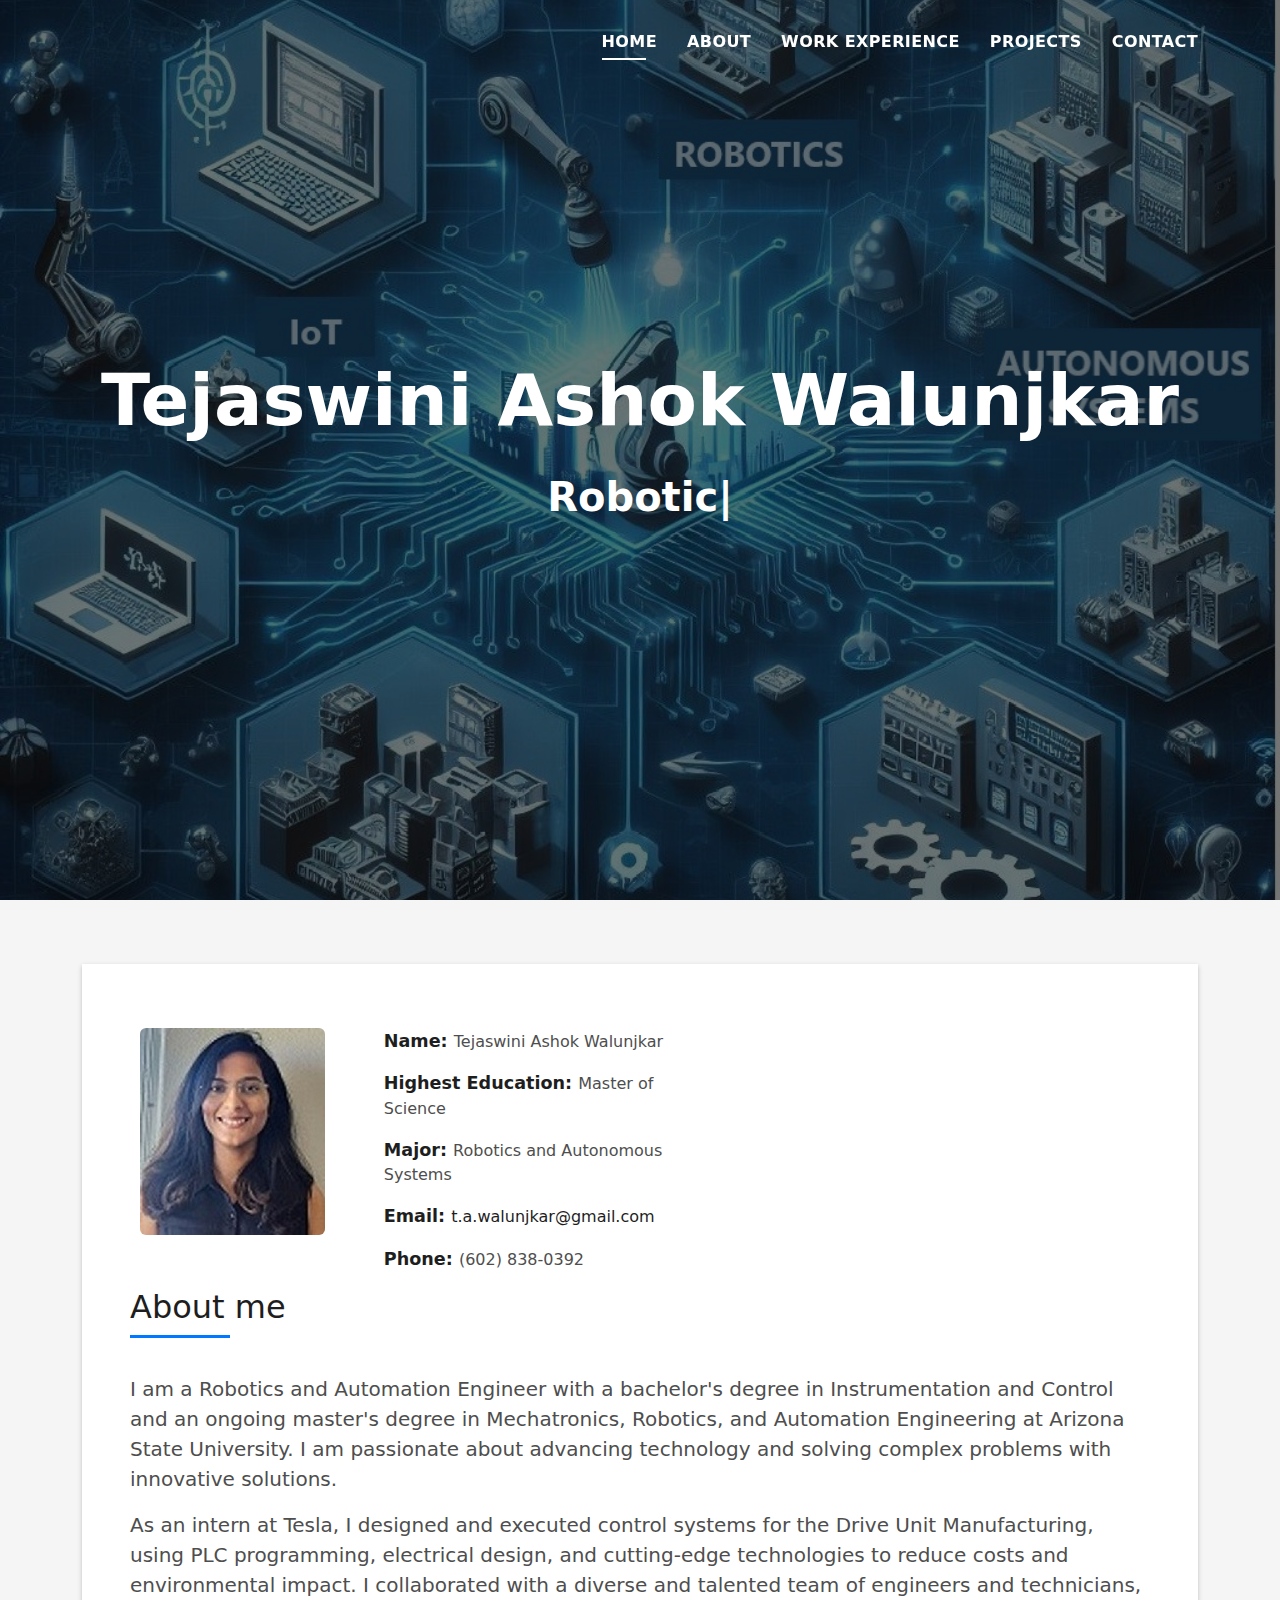
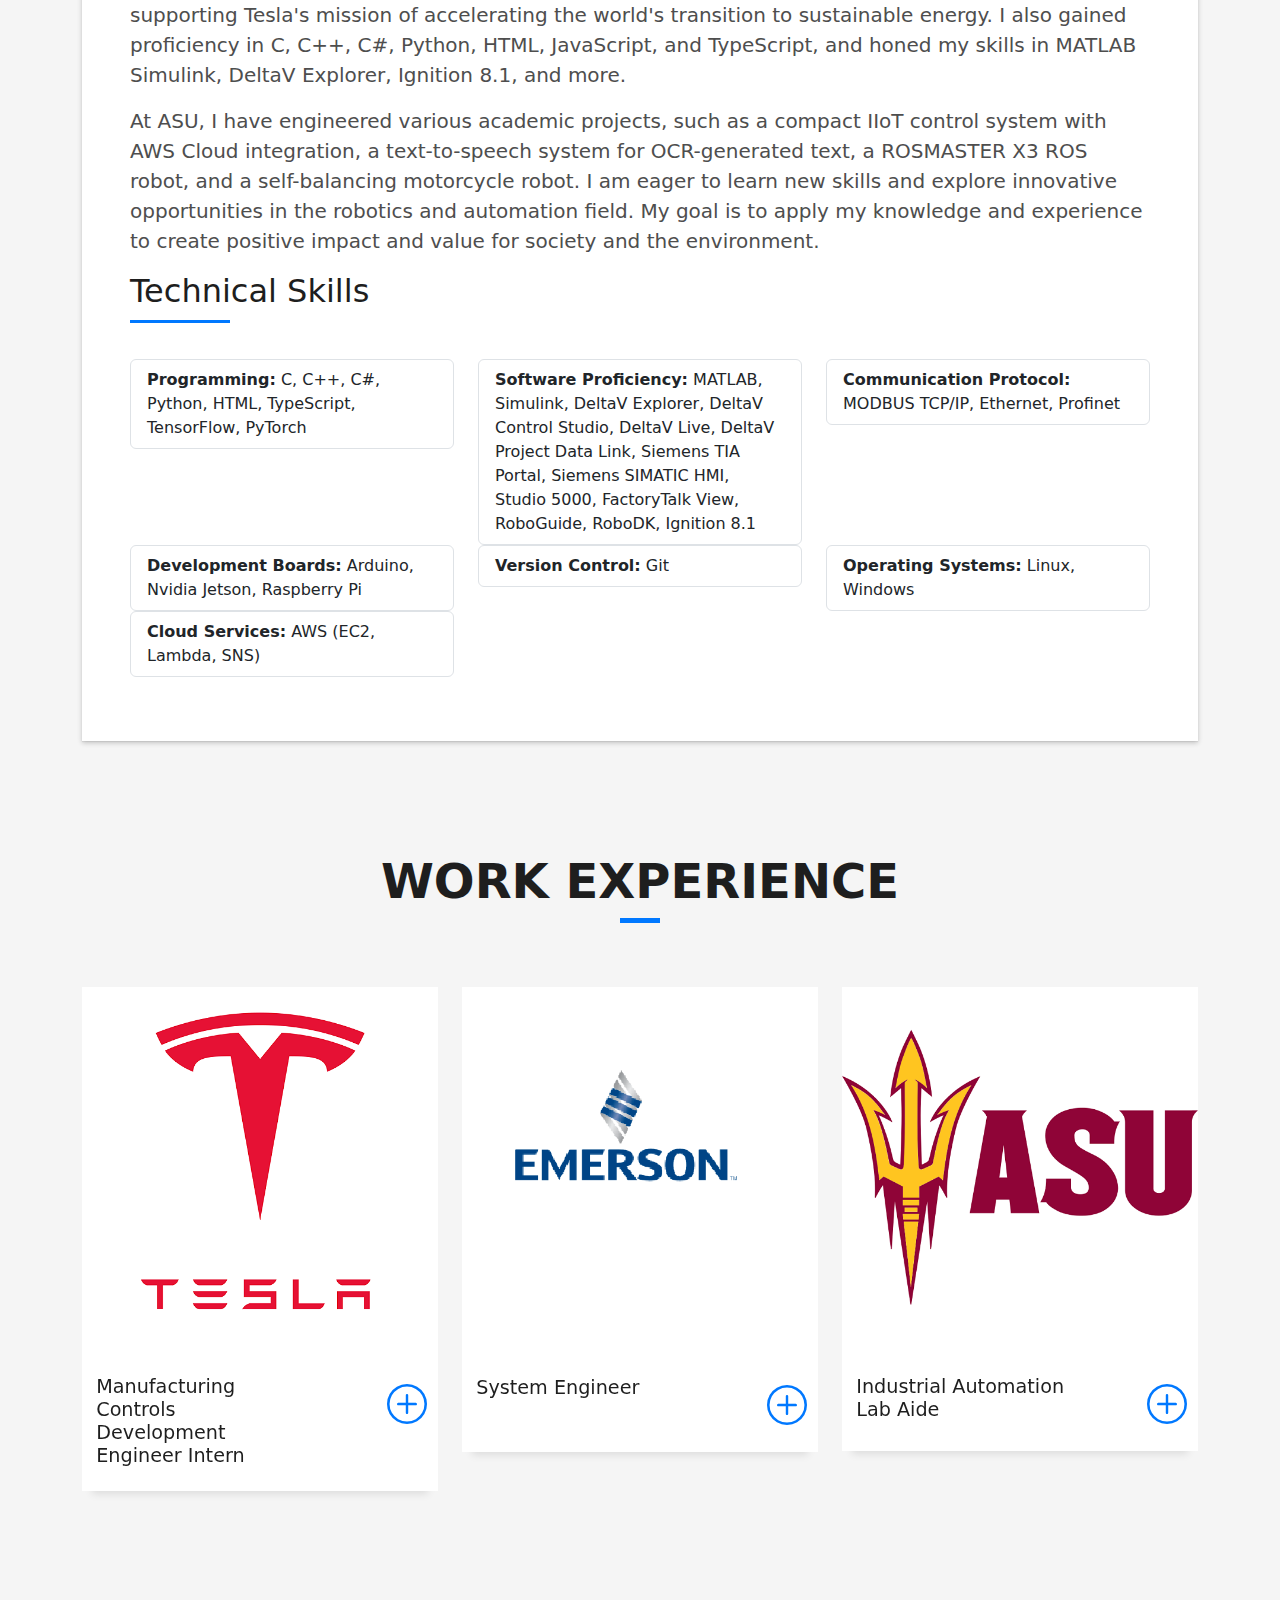
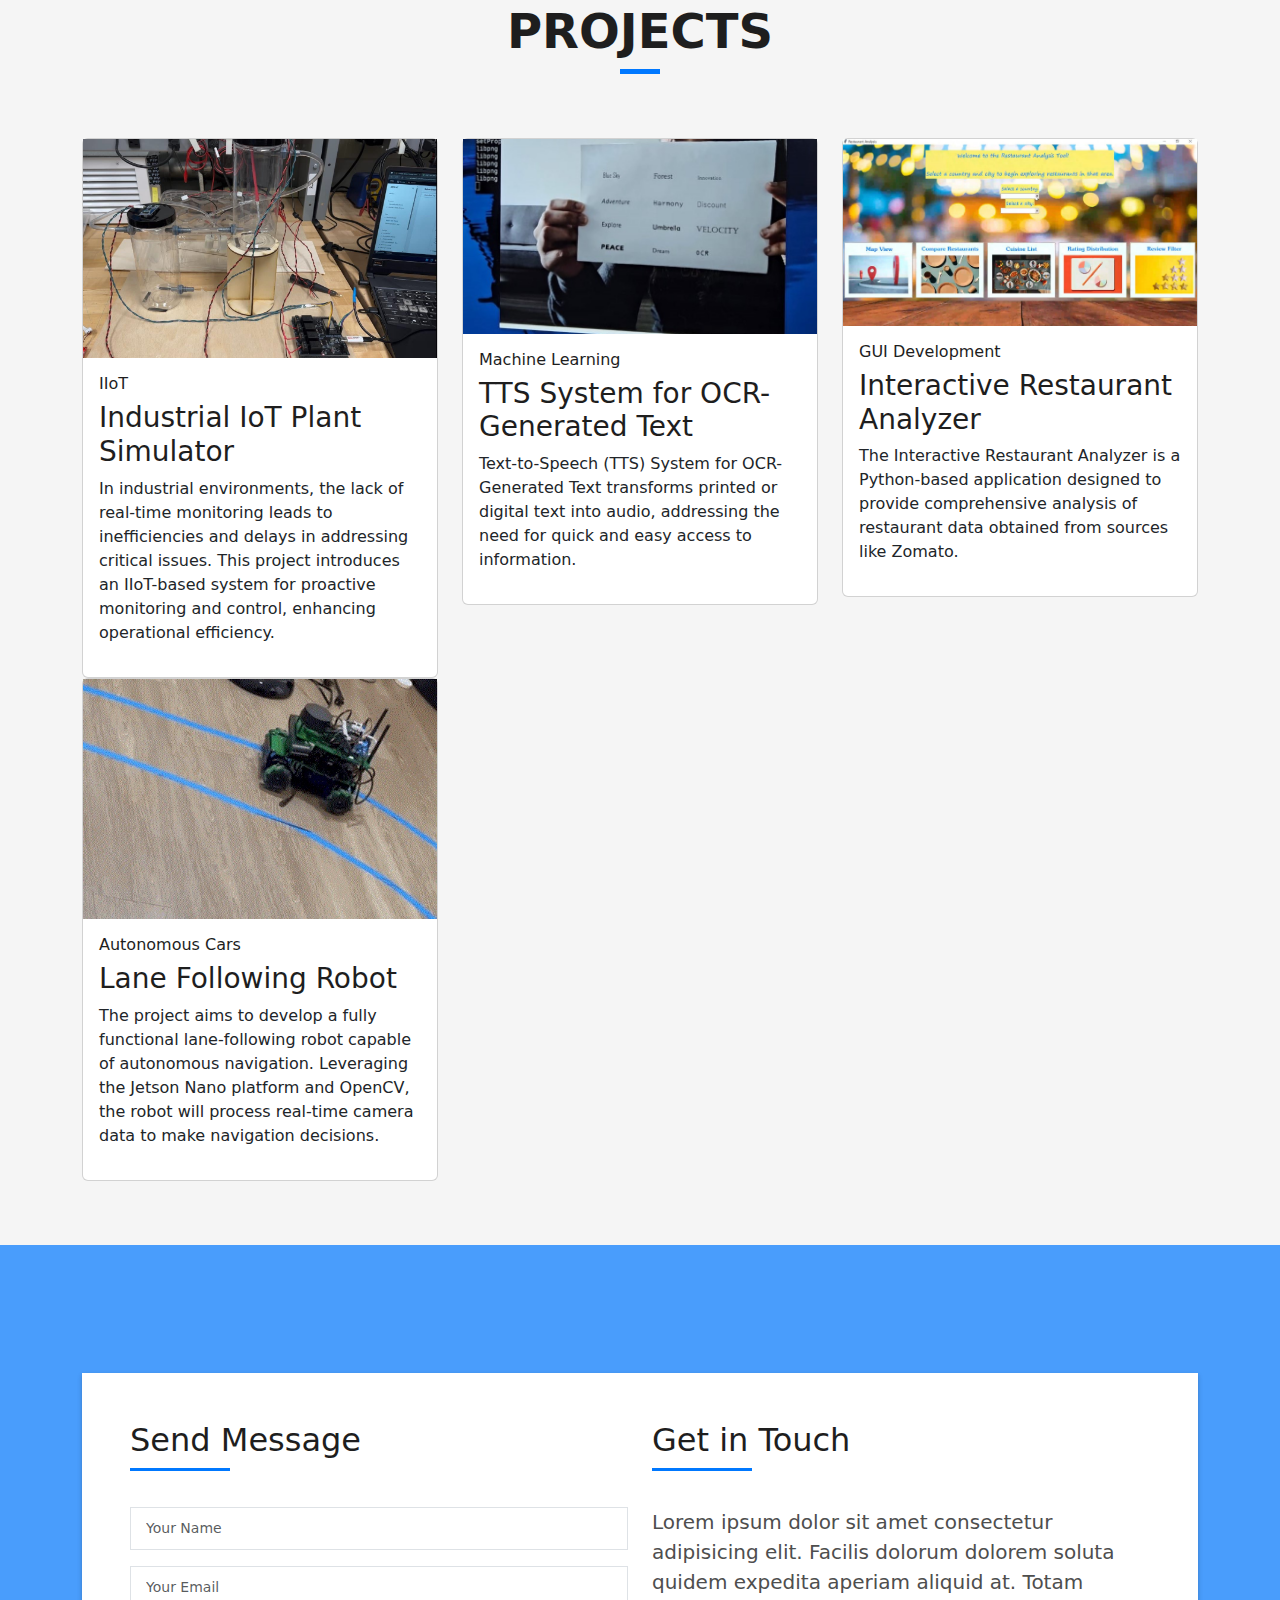
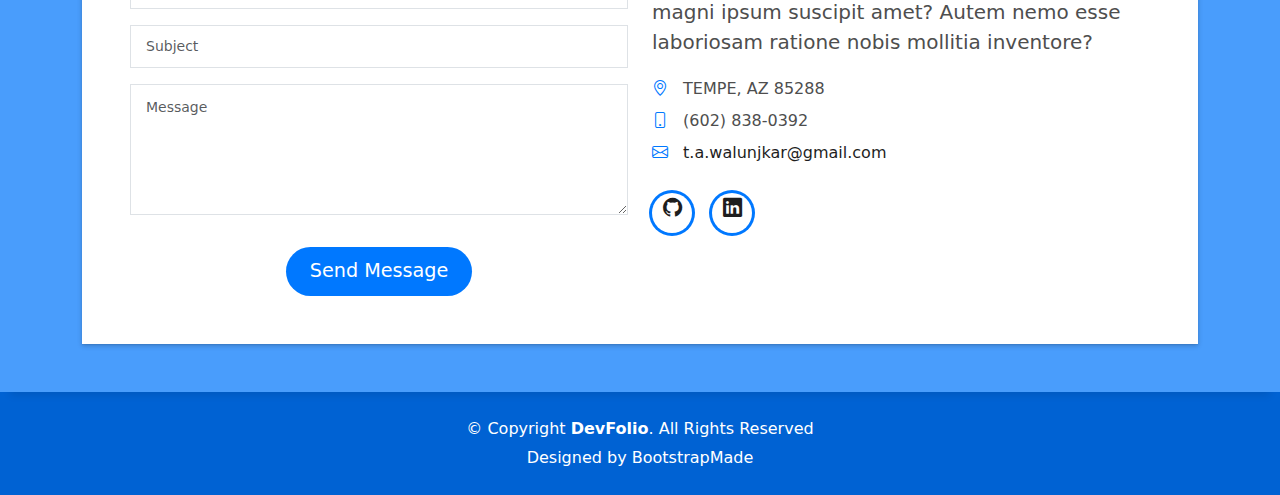
==== commit c19c84c0: "modified:   index.html" ====
--- a/index.html
+++ b/index.html
@@ -332,6 +332,8 @@
               </div>
             </div>
           </div>
+        </div>
+        <div class="row">
           <div class="col-md-4">
             <div class="card card-projects">
               <div class="card-img">
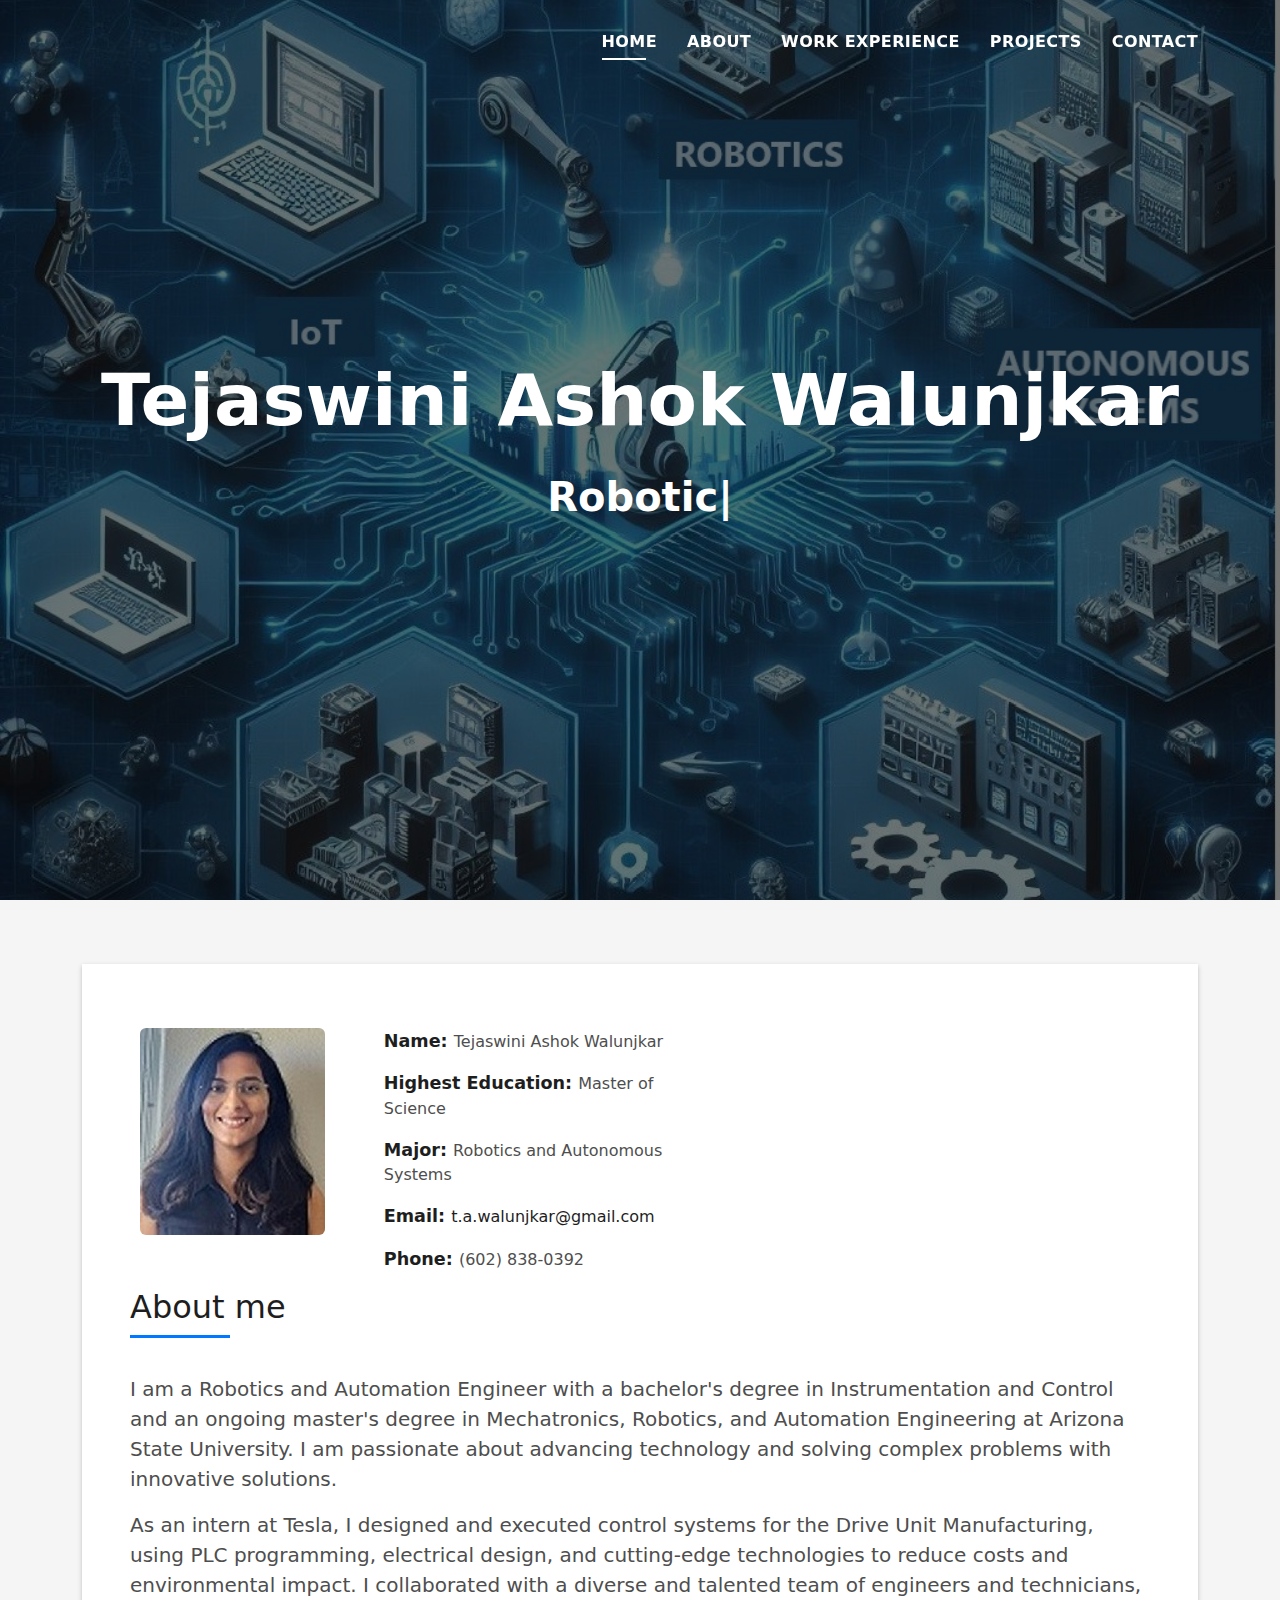
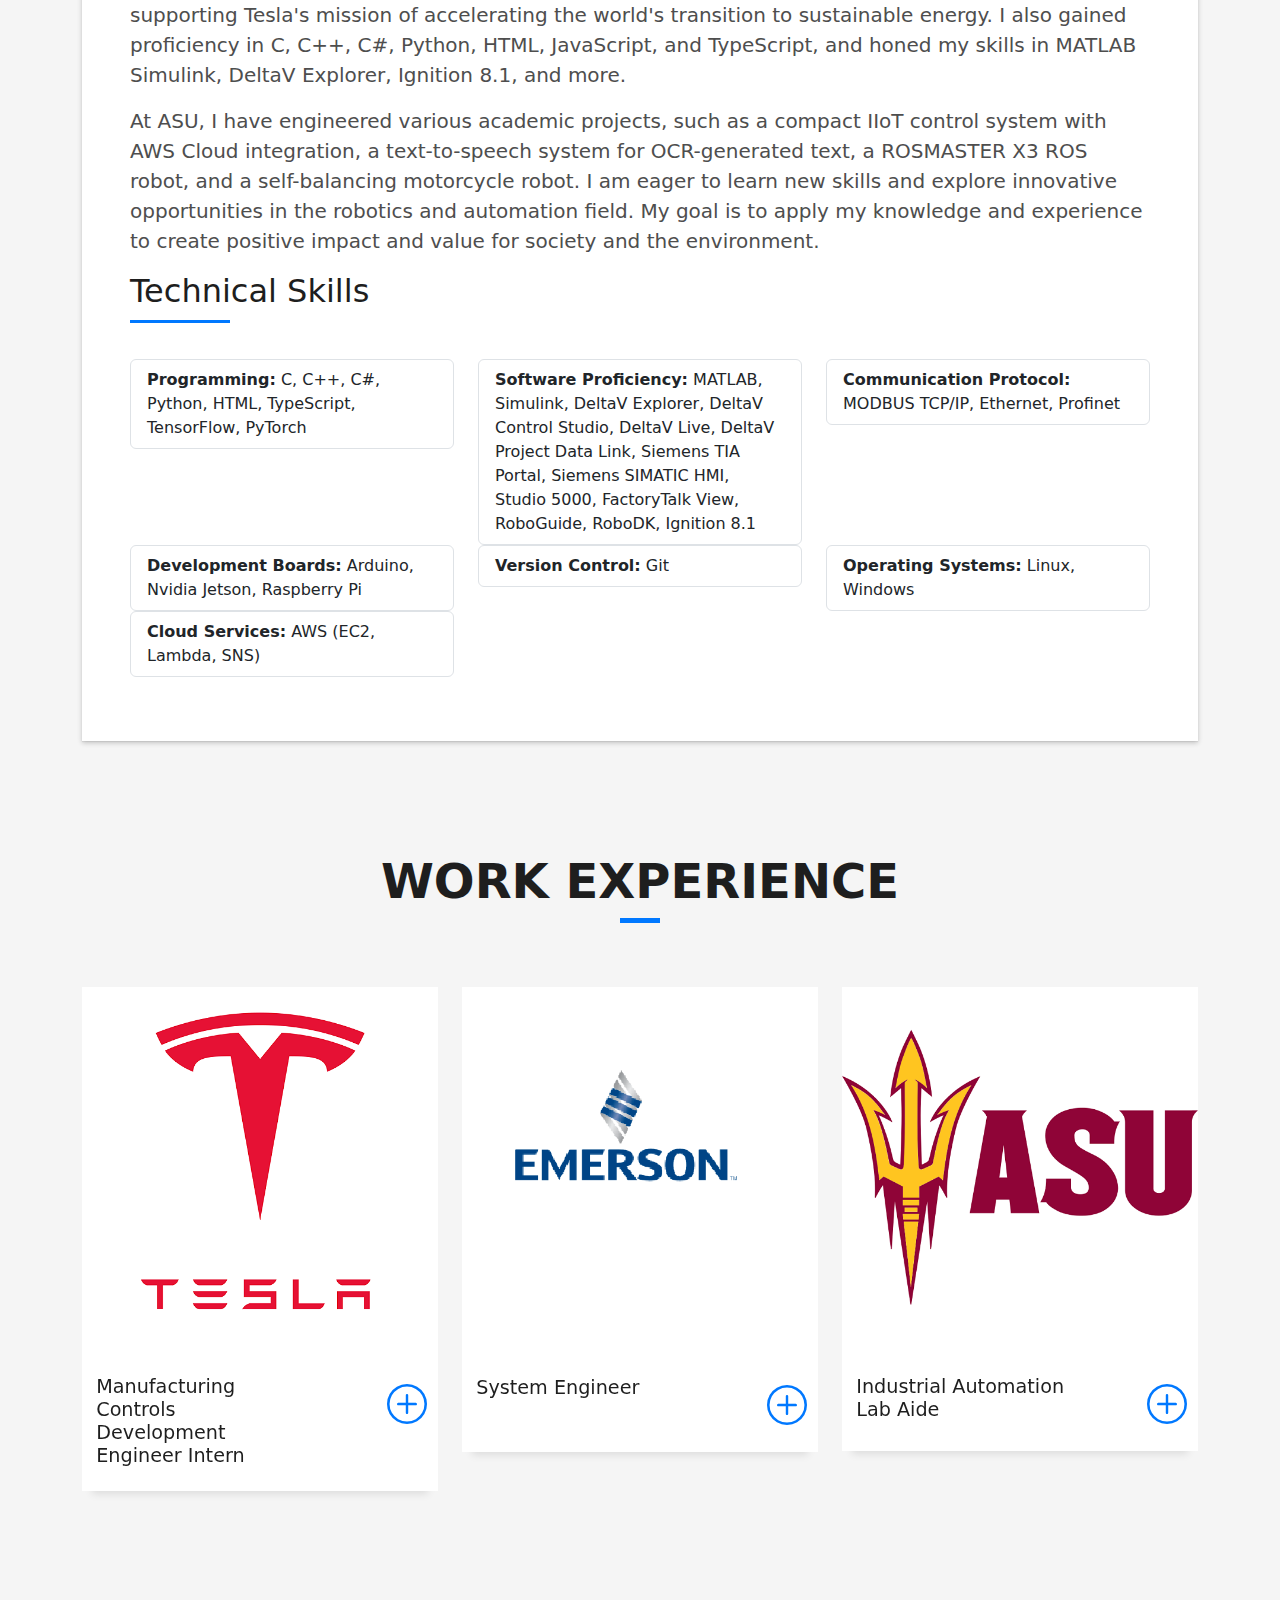
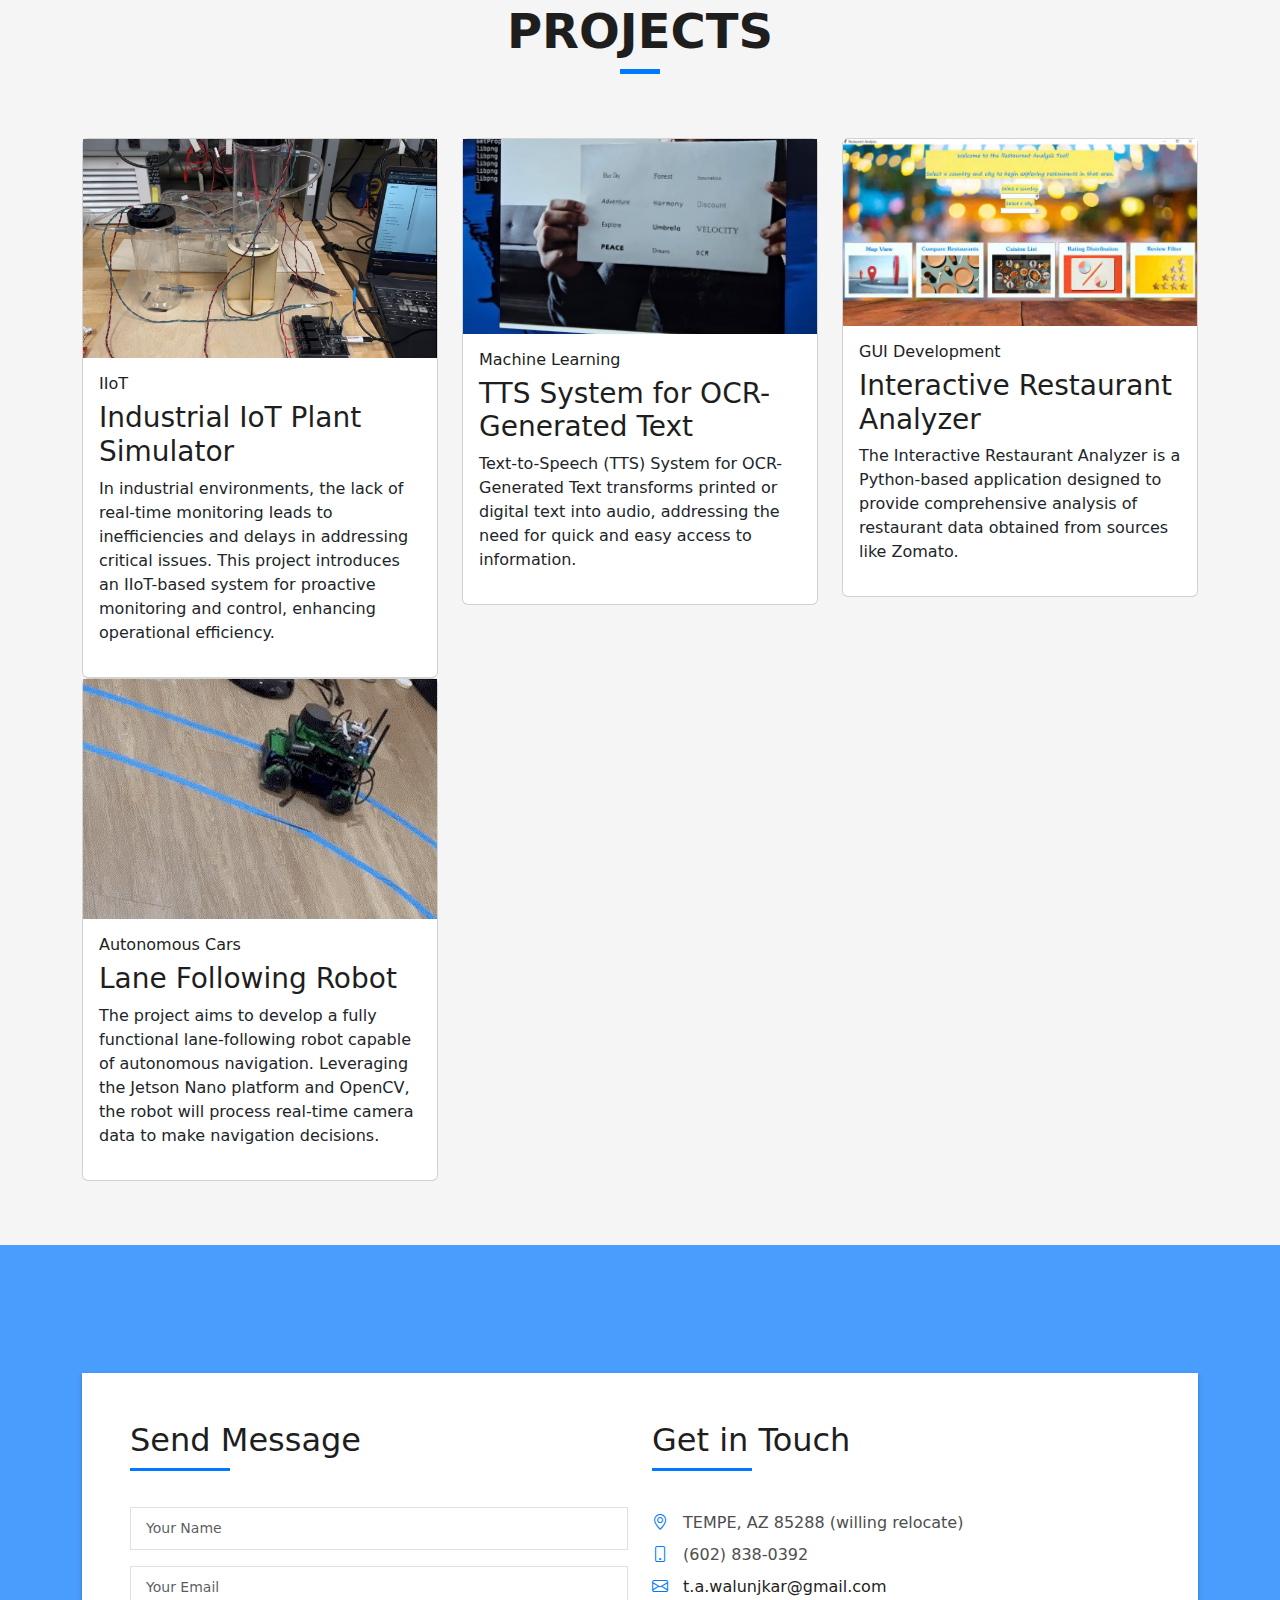
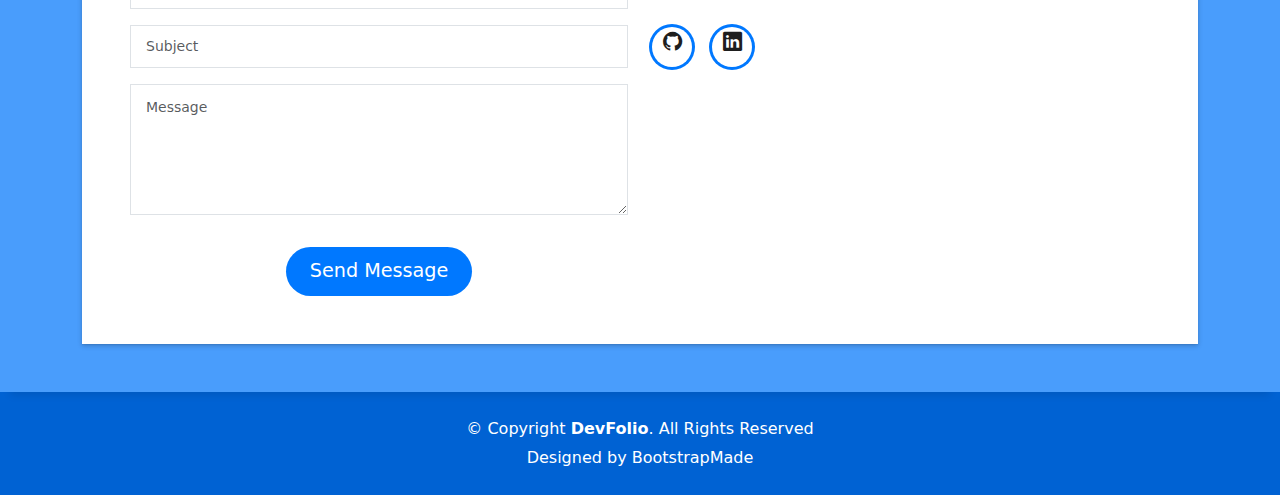
==== commit 882c2c05: "modified:   index.html" ====
--- a/index.html
+++ b/index.html
@@ -413,14 +413,8 @@
                       </h5>
                     </div>
                     <div class="more-info">
-                      <p class="lead">
-                        Lorem ipsum dolor sit amet consectetur adipisicing elit. Facilis dolorum dolorem soluta quidem
-                        expedita aperiam aliquid at.
-                        Totam magni ipsum suscipit amet? Autem nemo esse laboriosam ratione nobis
-                        mollitia inventore?
-                      </p>
                       <ul class="list-ico">
-                        <li><span class="bi bi-geo-alt"></span> TEMPE, AZ 85288</li>
+                        <li><span class="bi bi-geo-alt"></span> TEMPE, AZ 85288 (willing relocate)</li>
                         <li><span class="bi bi-phone"></span> (602) 838-0392</li>
                         <li><span class="bi bi-envelope"></span> <a href="mailto:t.a.walunjkar@gmail.com">t.a.walunjkar@gmail.com</a></li>
                       </ul>
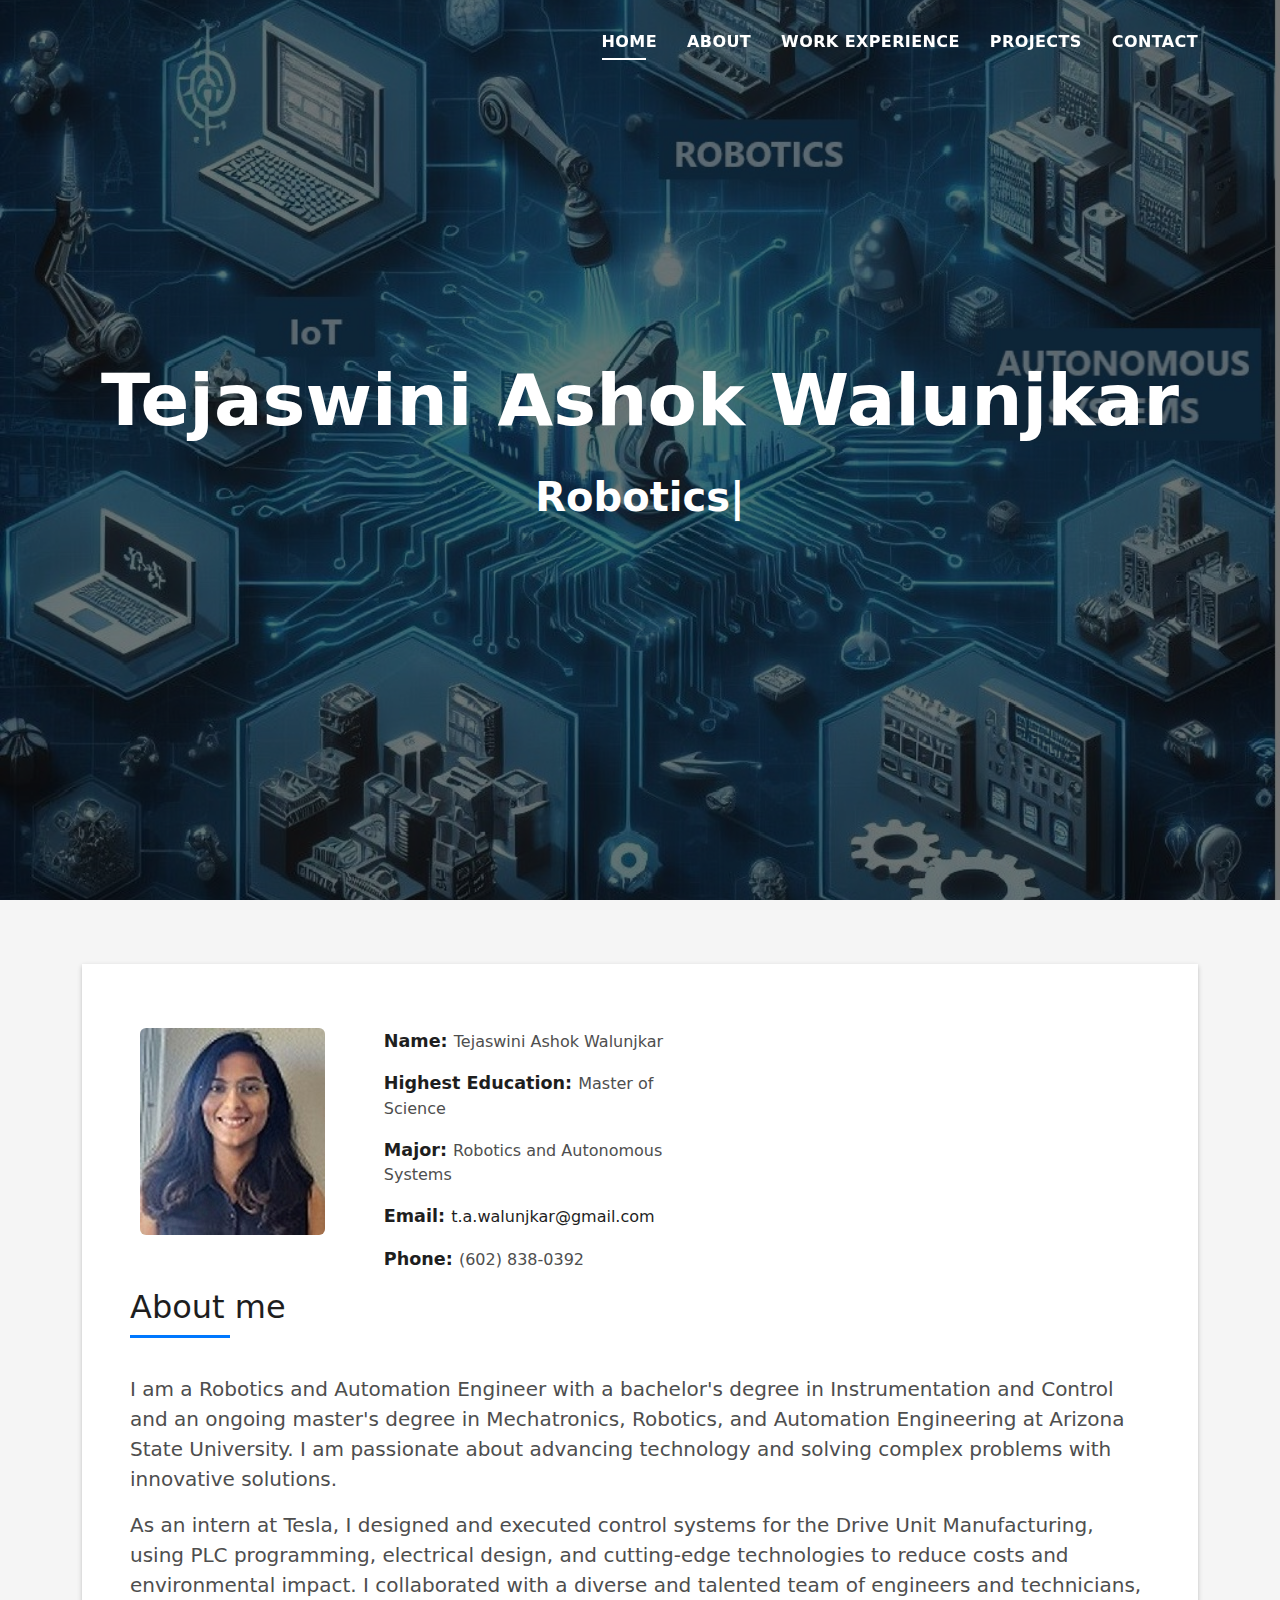
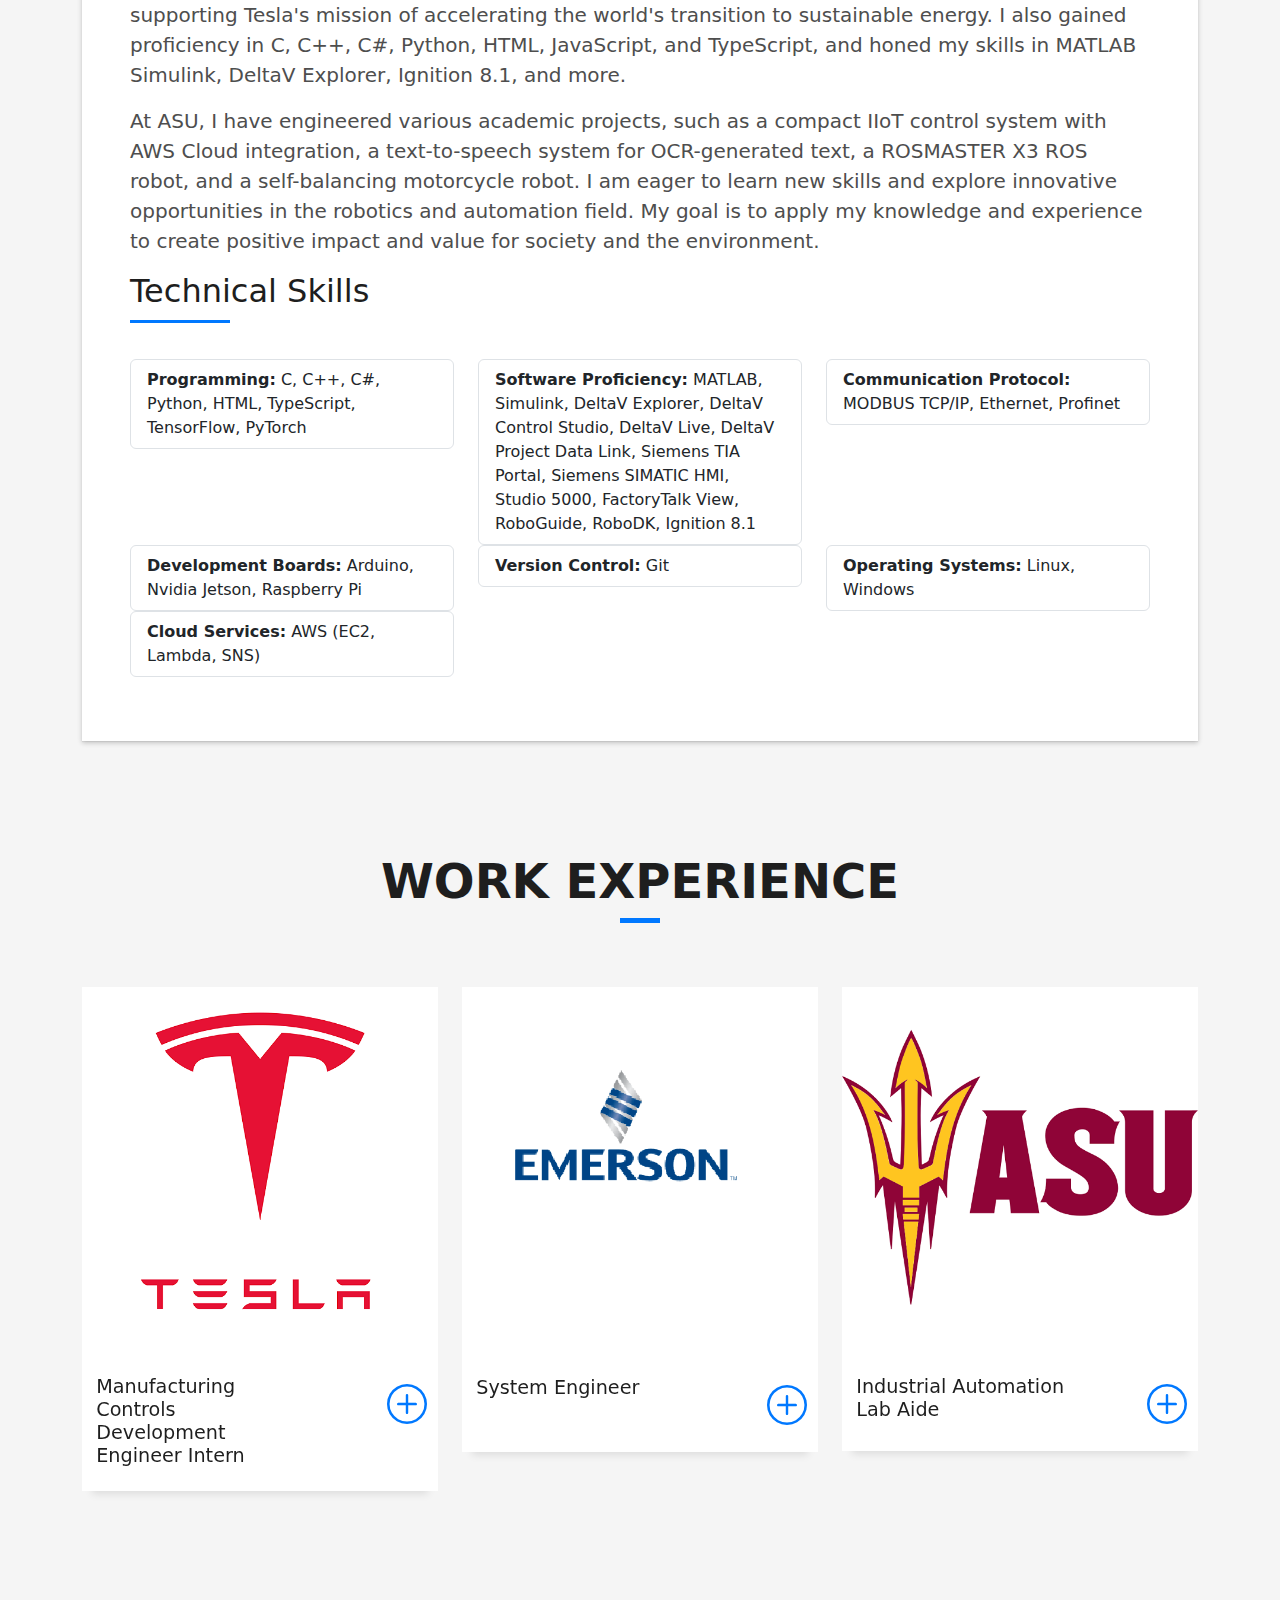
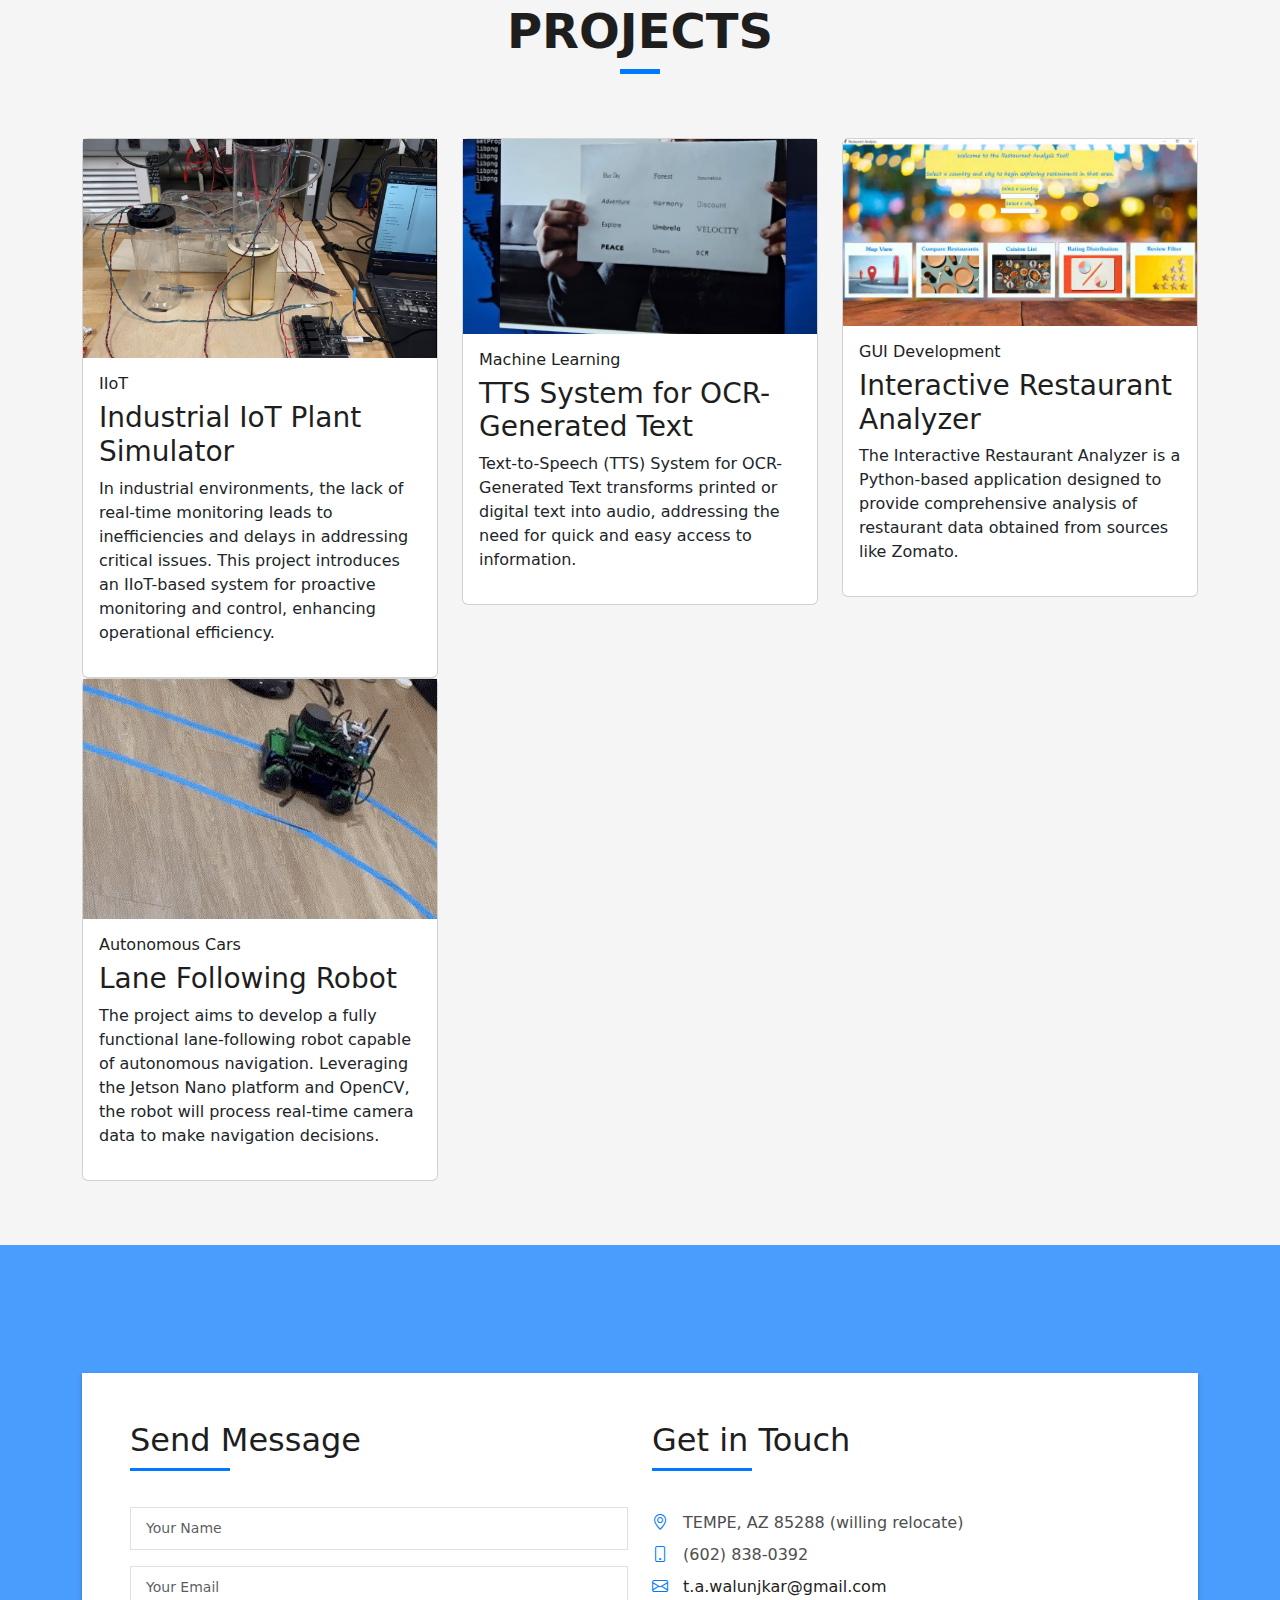
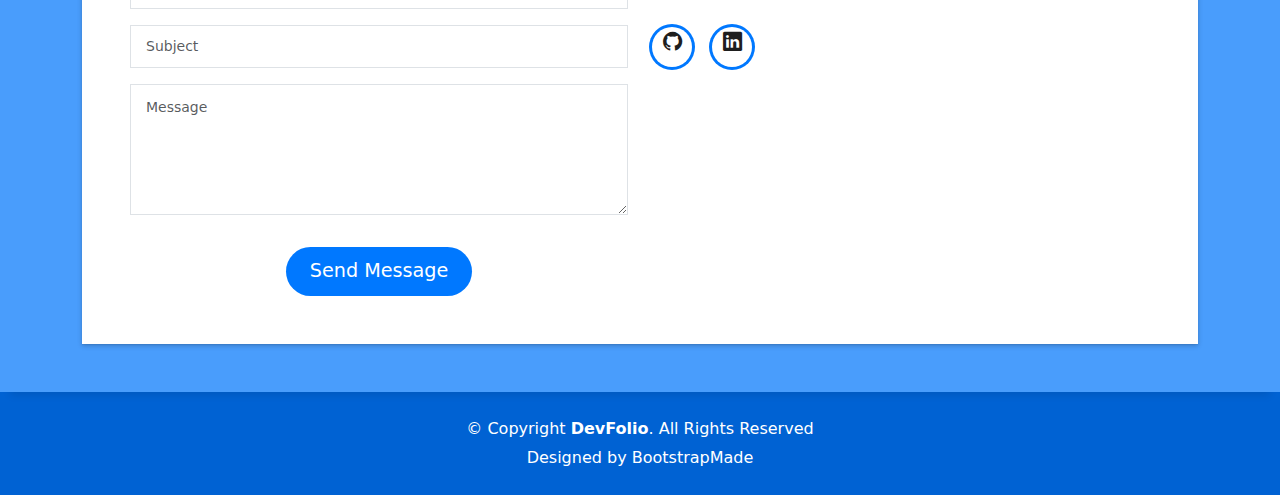
==== commit 2291e17a: "modified:   index.html" ====
--- a/index.html
+++ b/index.html
@@ -421,8 +421,8 @@
                     </div>
                     <div class="socials">
                       <ul>
-                        <li><a href=""><span class="ico-circle"><i class="bi bi-github"></i></span></a></li>
-                        <li><a href=""><span class="ico-circle"><i class="bi bi-linkedin"></i></span></a></li>
+                        <li><a href="https://github.com/twalunjkar"><span class="ico-circle"><i class="bi bi-github"></i></span></a></li>
+                        <li><a href="https://www.linkedin.com/in/tejaswini-ashok-walunjkar"><span class="ico-circle"><i class="bi bi-linkedin"></i></span></a></li>
                       </ul>
                     </div>
                   </div>
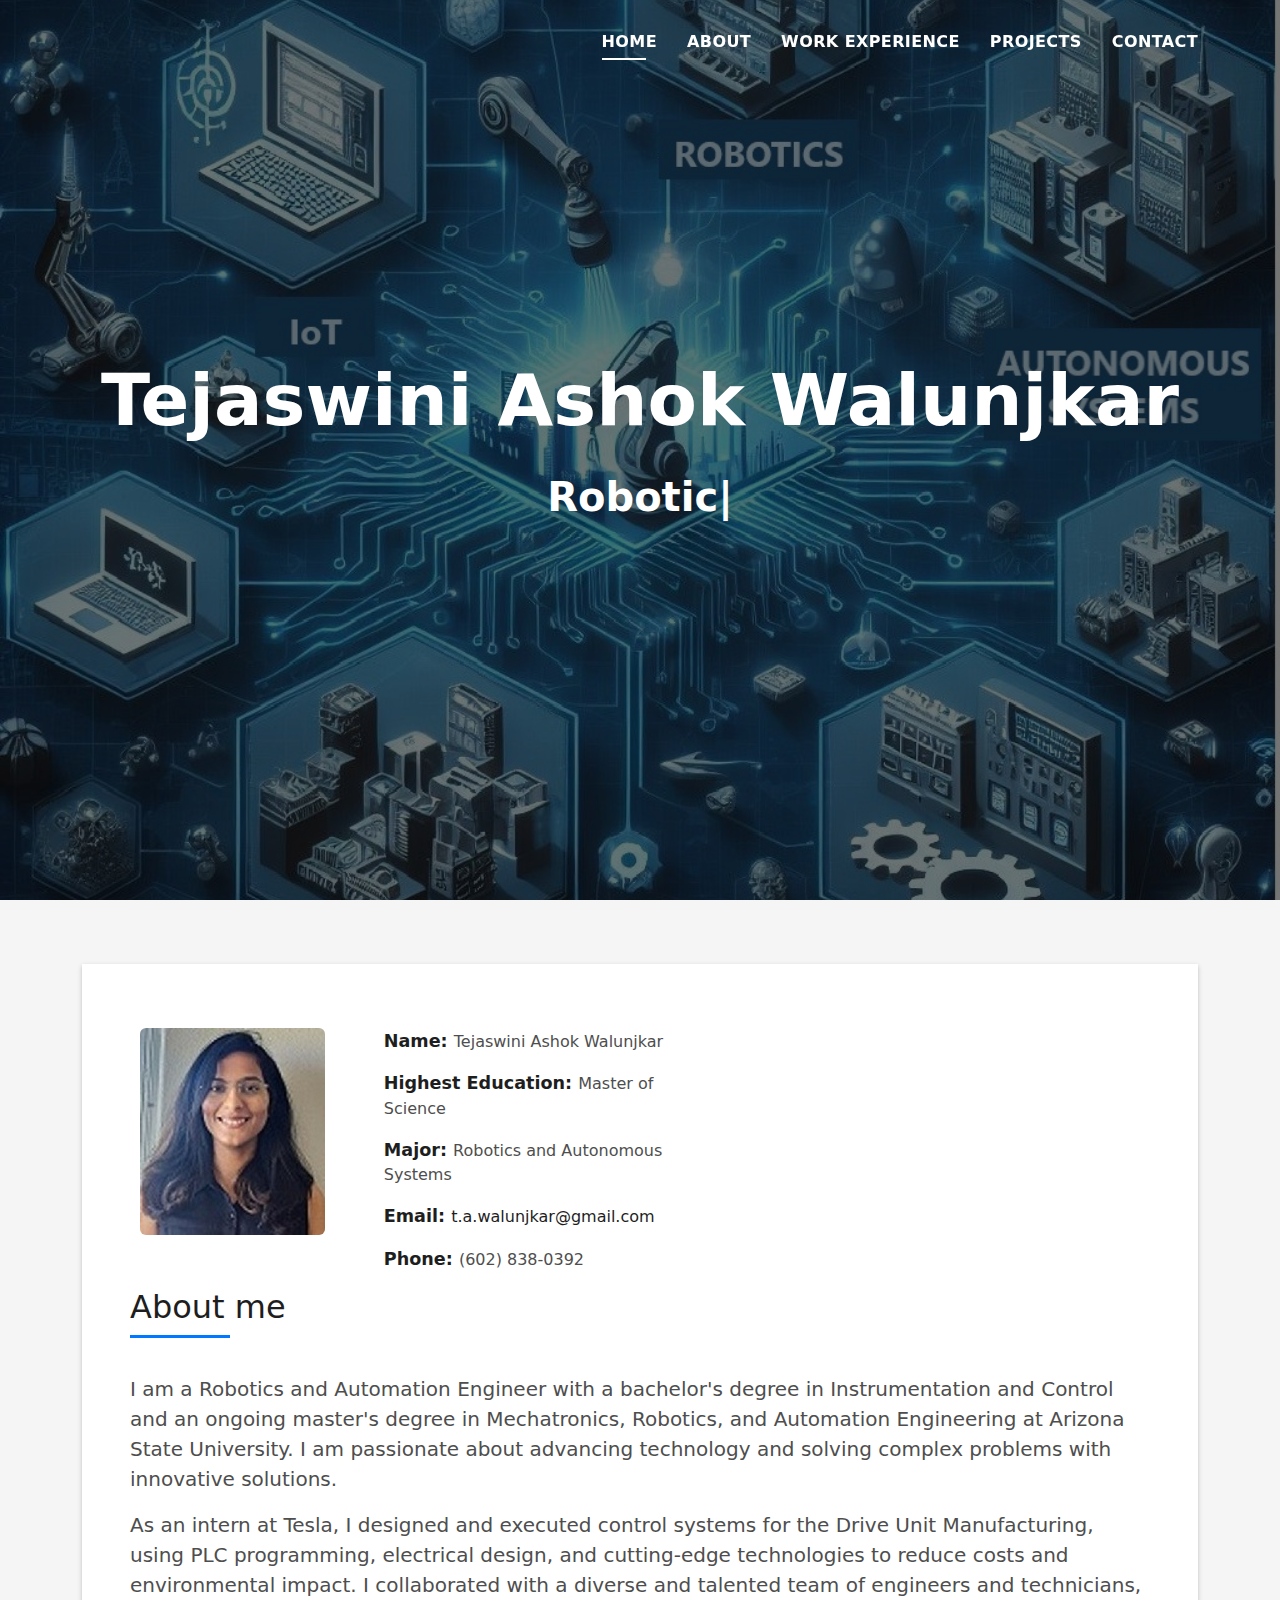
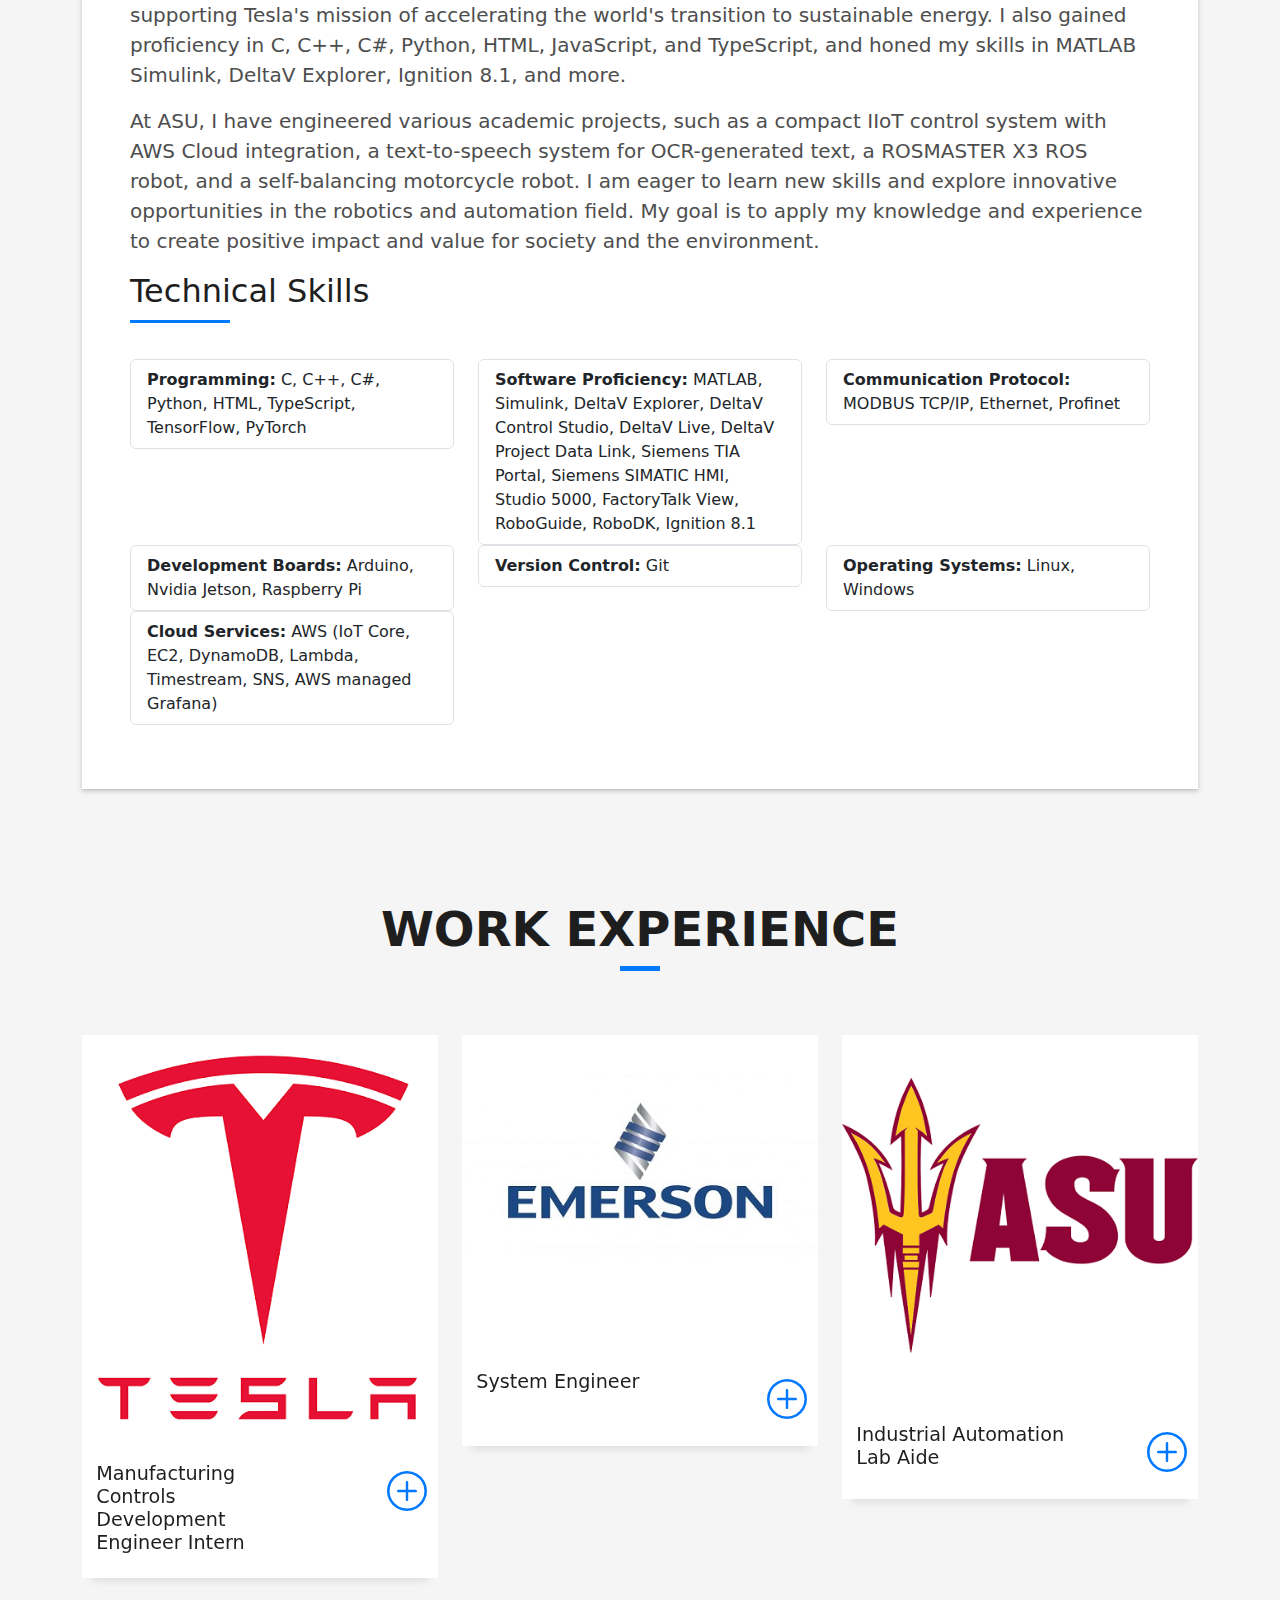
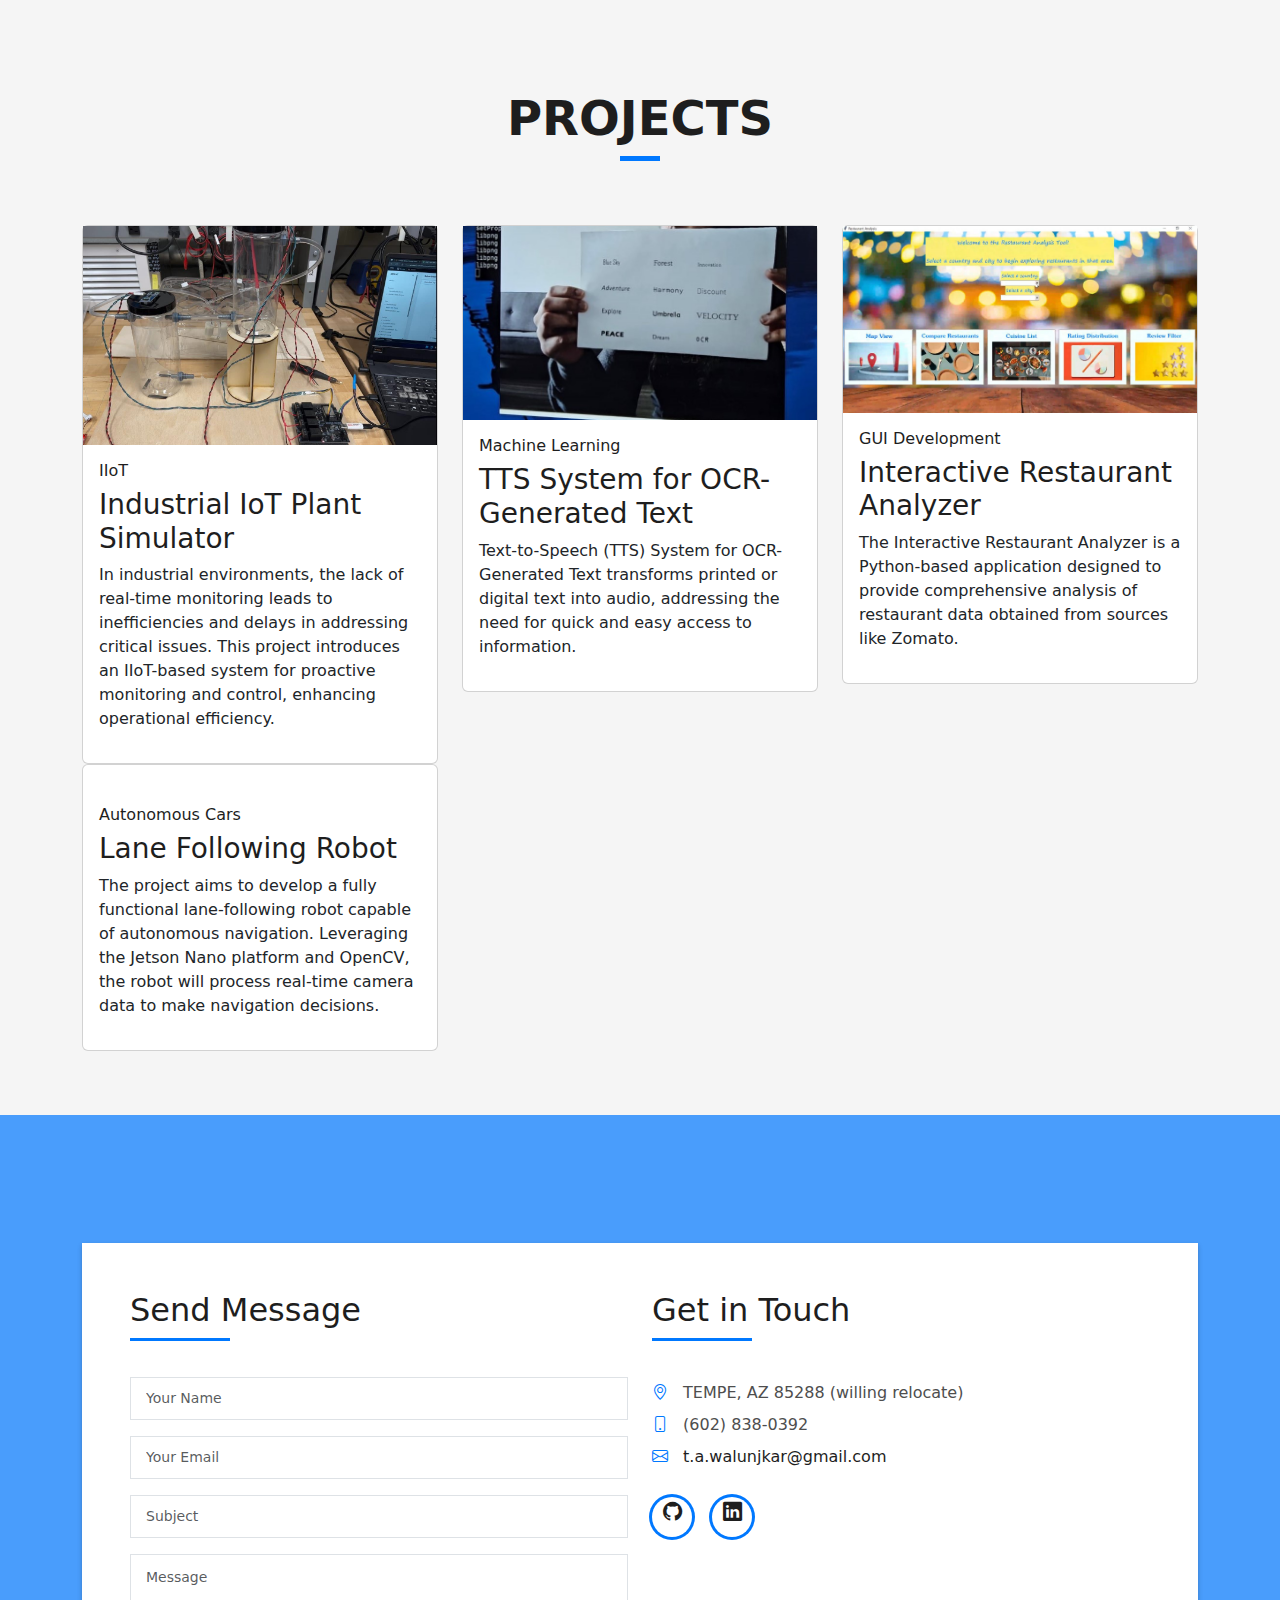
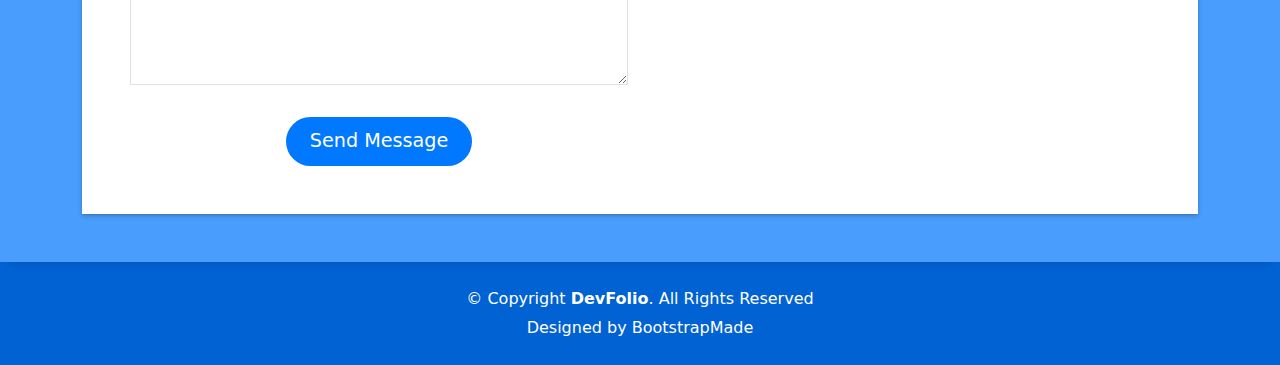
==== commit 29def464: "modified:   index.html" ====
--- a/index.html
+++ b/index.html
@@ -166,7 +166,7 @@
                   <div class="row">
                     <div class="col-md-4">
                       <ul class="list-group">
-                        <li class="list-group-item"><strong>Cloud Services:</strong> AWS (EC2, Lambda, SNS)</li>
+                        <li class="list-group-item"><strong>Cloud Services:</strong> AWS (IoT Core, EC2, DynamoDB, Lambda, Timestream, SNS, AWS managed Grafana)</li>
                       </ul>
                     </div>
                   </div>
@@ -337,7 +337,7 @@
           <div class="col-md-4">
             <div class="card card-projects">
               <div class="card-img">
-                <a href="blog-single.html"><img src="assets/img/post-4.jpg" alt="" class="img-fluid"></a>
+                <a href="blog-single.html"><img src="assets/img/post-4.gif" alt="" class="img-fluid"></a>
               </div>
               <div class="card-body">
                 <div class="card-category-box">
